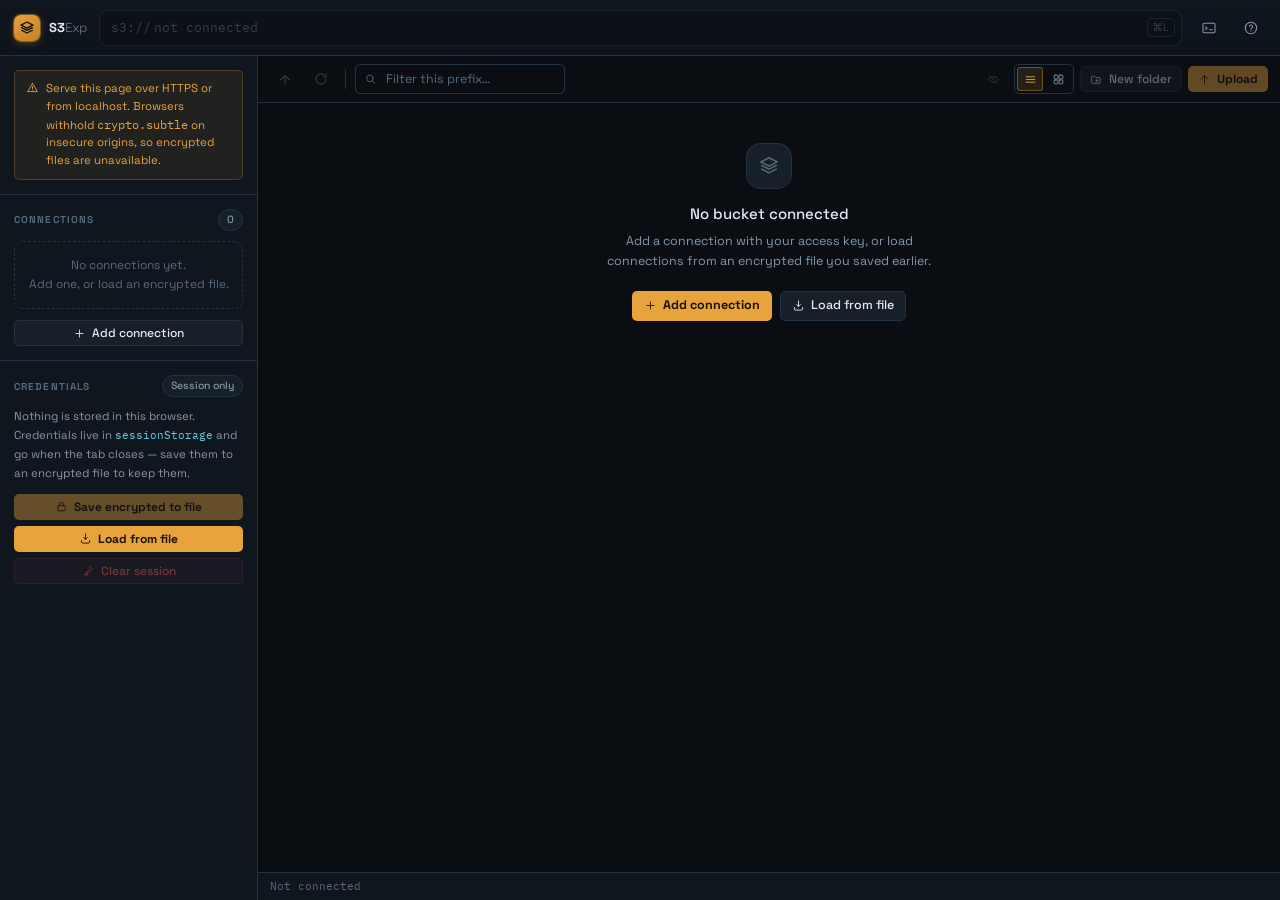
==== index.html @ 4eb4eb97 "UI upd" ====
<!DOCTYPE html>
<html lang="en">
<head>
<meta charset="UTF-8">
<meta name="viewport" content="width=device-width, initial-scale=1.0">
<title>S3Exp</title>
<script src="https://sdk.amazonaws.com/js/aws-sdk-2.1485.0.min.js"></script>
<link rel="preconnect" href="https://fonts.googleapis.com">
<link rel="preconnect" href="https://fonts.gstatic.com" crossorigin>
<link href="https://fonts.googleapis.com/css2?family=Space+Grotesk:wght@400;500;700&family=IBM+Plex+Mono:wght@400;500&display=swap" rel="stylesheet">
<link rel="stylesheet" href="styles.css">
</head>
<body>

<!-- ═══ Icon sprite. One consistent stroke set, tinted by currentColor. ═══ -->
<svg width="0" height="0" style="position:absolute" aria-hidden="true">
  <symbol id="i-store" viewBox="0 0 24 24"><path d="M12 3l9 4.6-9 4.6-9-4.6L12 3Z"/><path d="m4 11.4 8 4.1 8-4.1"/><path d="m4 15.4 8 4.1 8-4.1"/></symbol>
  <symbol id="i-dir" viewBox="0 0 24 24"><path d="M3 7.5A1.5 1.5 0 0 1 4.5 6h4l2 2.5h7A1.5 1.5 0 0 1 19 10v7.5a1.5 1.5 0 0 1-1.5 1.5h-13A1.5 1.5 0 0 1 3 17.5v-10Z"/></symbol>
  <symbol id="i-file" viewBox="0 0 24 24"><path d="M6 3.5h7l5 5v12a1 1 0 0 1-1 1H6a1 1 0 0 1-1-1v-16a1 1 0 0 1 1-1Z"/><path d="M13 3.5v5h5"/></symbol>
  <symbol id="i-img" viewBox="0 0 24 24"><rect x="4" y="5" width="16" height="14" rx="1.5"/><circle cx="9" cy="10" r="1.6"/><path d="m4.5 17 4.2-4 3.3 3 2.6-2.6 5 4.6"/></symbol>
  <symbol id="i-vid" viewBox="0 0 24 24"><rect x="3.5" y="6" width="12" height="12" rx="1.5"/><path d="m16 11 4.5-2.6v7.2L16 13v-2Z"/></symbol>
  <symbol id="i-aud" viewBox="0 0 24 24"><path d="M5 14v-3a7 7 0 0 1 14 0v3"/><path d="M5 14h2.5v5H6a1 1 0 0 1-1-1v-4Zm14 0h-2.5v5H18a1 1 0 0 0 1-1v-4Z"/></symbol>
  <symbol id="i-zip" viewBox="0 0 24 24"><rect x="4.5" y="4" width="15" height="16" rx="1.5"/><path d="M12 4v4m0 2v1.5m0 2V15"/><rect x="10.2" y="15.5" width="3.6" height="3.5" rx="1"/></symbol>
  <symbol id="i-code" viewBox="0 0 24 24"><path d="m9 8-4 4 4 4m6-8 4 4-4 4"/></symbol>
  <symbol id="i-doc" viewBox="0 0 24 24"><path d="M6 3.5h7l5 5v12a1 1 0 0 1-1 1H6a1 1 0 0 1-1-1v-16a1 1 0 0 1 1-1Z"/><path d="M13 3.5v5h5"/><path d="M8.5 13h7M8.5 16.5h4.5"/></symbol>
  <symbol id="i-sheet" viewBox="0 0 24 24"><rect x="4" y="4.5" width="16" height="15" rx="1.5"/><path d="M4 9.5h16M4 14.5h16M9.5 4.5v15M14.5 4.5v15"/></symbol>
  <symbol id="i-key" viewBox="0 0 24 24"><circle cx="8" cy="15" r="4"/><path d="m11 12 8-8m-3 0h4v4"/></symbol>
  <symbol id="i-db" viewBox="0 0 24 24"><ellipse cx="12" cy="6.5" rx="7" ry="2.8"/><path d="M5 6.5v11c0 1.5 3.1 2.8 7 2.8s7-1.3 7-2.8v-11"/><path d="M5 12c0 1.5 3.1 2.8 7 2.8s7-1.3 7-2.8"/></symbol>
  <symbol id="i-search" viewBox="0 0 24 24"><circle cx="11" cy="11" r="6"/><path d="m15.5 15.5 4 4"/></symbol>
  <symbol id="i-x" viewBox="0 0 24 24"><path d="m6.5 6.5 11 11m0-11-11 11"/></symbol>
  <symbol id="i-check" viewBox="0 0 24 24"><path d="m5 12.5 4.5 4.5L19 7.5"/></symbol>
  <symbol id="i-plus" viewBox="0 0 24 24"><path d="M12 5.5v13M5.5 12h13"/></symbol>
  <symbol id="i-dir-plus" viewBox="0 0 24 24"><path d="M3 7.5A1.5 1.5 0 0 1 4.5 6h4l2 2.5h7A1.5 1.5 0 0 1 19 10v7.5a1.5 1.5 0 0 1-1.5 1.5h-13A1.5 1.5 0 0 1 3 17.5v-10Z"/><path d="M11 14h4m-2-2v4"/></symbol>
  <symbol id="i-up" viewBox="0 0 24 24"><path d="M12 19V5.5M6 11l6-6 6 6"/></symbol>
  <symbol id="i-down" viewBox="0 0 24 24"><path d="M12 5v13.5M6 13l6 6 6-6"/></symbol>
  <symbol id="i-level-up" viewBox="0 0 24 24"><path d="M5 13.5 12 7l7 6.5"/><path d="M12 7v12"/></symbol>
  <symbol id="i-refresh" viewBox="0 0 24 24"><path d="M19.5 12a7.5 7.5 0 1 1-2.6-5.7"/><path d="M19.5 5v4h-4"/></symbol>
  <symbol id="i-link" viewBox="0 0 24 24"><path d="M10 13.5a3.5 3.5 0 0 0 5 0l3-3a3.5 3.5 0 0 0-5-5l-1 1"/><path d="M14 10.5a3.5 3.5 0 0 0-5 0l-3 3a3.5 3.5 0 0 0 5 5l1-1"/></symbol>
  <symbol id="i-trash" viewBox="0 0 24 24"><path d="M5 7h14"/><path d="M9 7V5.2A1.2 1.2 0 0 1 10.2 4h3.6A1.2 1.2 0 0 1 15 5.2V7"/><path d="M6.5 7l.8 12a1.5 1.5 0 0 0 1.5 1.4h6.4a1.5 1.5 0 0 0 1.5-1.4L17.5 7"/></symbol>
  <symbol id="i-copy" viewBox="0 0 24 24"><rect x="8.5" y="8.5" width="11" height="11" rx="1.5"/><path d="M15.5 8.5V6a1.5 1.5 0 0 0-1.5-1.5H6A1.5 1.5 0 0 0 4.5 6v8a1.5 1.5 0 0 0 1.5 1.5h2.5"/></symbol>
  <symbol id="i-eye" viewBox="0 0 24 24"><path d="M2.5 12S6 6 12 6s9.5 6 9.5 6-3.5 6-9.5 6-9.5-6-9.5-6Z"/><circle cx="12" cy="12" r="2.7"/></symbol>
  <symbol id="i-eye-off" viewBox="0 0 24 24"><path d="M4 5l16 14"/><path d="M9.5 7A9.9 9.9 0 0 1 12 6.7c6 0 9.5 5.3 9.5 5.3a17 17 0 0 1-2.6 3.2M6.6 8.6A16.6 16.6 0 0 0 2.5 12s3.5 5.3 9.5 5.3a9.7 9.7 0 0 0 3.2-.5"/></symbol>
  <symbol id="i-lock" viewBox="0 0 24 24"><rect x="5" y="10.5" width="14" height="9.5" rx="1.6"/><path d="M8.2 10.5V8a3.8 3.8 0 0 1 7.6 0v2.5"/></symbol>
  <symbol id="i-alert" viewBox="0 0 24 24"><path d="M12 4.5 21 19.5H3L12 4.5Z"/><path d="M12 10v4m0 2.5v.5"/></symbol>
  <symbol id="i-info" viewBox="0 0 24 24"><circle cx="12" cy="12" r="8.5"/><path d="M12 11v5.5m0-8v.5"/></symbol>
  <symbol id="i-help" viewBox="0 0 24 24"><circle cx="12" cy="12" r="8.5"/><path d="M9.6 9.4A2.5 2.5 0 0 1 14.5 10c0 1.7-2.4 2-2.5 3.6m0 2.4v.5"/></symbol>
  <symbol id="i-cmd" viewBox="0 0 24 24"><rect x="3" y="5" width="18" height="14" rx="1.8"/><path d="m7 10.5 2 2-2 2M12.5 14.5h4.5"/></symbol>
  <symbol id="i-list" viewBox="0 0 24 24"><path d="M4 7h16M4 12h16M4 17h16"/></symbol>
  <symbol id="i-grid" viewBox="0 0 24 24"><rect x="4" y="4" width="7" height="7" rx="1.4"/><rect x="13" y="4" width="7" height="7" rx="1.4"/><rect x="4" y="13" width="7" height="7" rx="1.4"/><rect x="13" y="13" width="7" height="7" rx="1.4"/></symbol>
  <symbol id="i-menu" viewBox="0 0 24 24"><path d="M4 7h16M4 12h16M4 17h16"/></symbol>
  <symbol id="i-pencil" viewBox="0 0 24 24"><path d="M16.5 4.6a2 2 0 0 1 2.9 2.9L8.4 18.5l-4 1.1 1.1-4L16.5 4.6Z"/></symbol>
  <symbol id="i-save" viewBox="0 0 24 24"><path d="M5.5 4.5h9l4 4v11a1 1 0 0 1-1 1h-12a1 1 0 0 1-1-1v-14a1 1 0 0 1 1-1Z"/><path d="M8.5 4.5v5h6v-5M8.5 20v-5.5h7V20"/></symbol>
  <symbol id="i-import" viewBox="0 0 24 24"><path d="M12 3.5v10m0 0-3.5-3.5M12 13.5 15.5 10"/><path d="M4.5 15.5v3a2 2 0 0 0 2 2h11a2 2 0 0 0 2-2v-3"/></symbol>
  <symbol id="i-broom" viewBox="0 0 24 24"><path d="M14 4.5 19.5 10"/><path d="m8.5 15 5-5 2.5 2.5-5 5-4.5 2 2-4.5Z"/><path d="M5 20h6"/></symbol>
  <symbol id="i-sort" viewBox="0 0 24 24"><path d="M12 6v12"/><path d="m8 10 4-4 4 4"/></symbol>
</svg>

<div class="app">

  <!-- ═══ Header: brand + the s3:// address bar ═══ -->
  <header class="head">
    <button class="ibtn side-x" id="side-btn" onclick="toggleSide()" aria-label="Show connections"
            aria-controls="side" aria-expanded="false"><svg class="ic"><use href="#i-menu"/></svg></button>
    <div class="brand">
      <div class="brand-m"><svg class="ic"><use href="#i-store"/></svg></div>
      <div class="brand-t">S3<span>Exp</span></div>
    </div>

    <!-- The signature element: breadcrumbs when idle, a raw editable key
         prefix when focused, because a prefix is what S3 actually stores. -->
    <div class="addr off" id="addr" onclick="editAddr()" onkeydown="addrOpenKey(event)"
         tabindex="0" role="group" aria-label="Bucket and prefix, press Enter to edit">
      <span class="addr-scheme">s3://</span>
      <div class="addr-path" id="addr-path"></div>
      <div class="addr-tail">
        <span class="addr-hint" id="addr-hint">⌘L</span>
      </div>
      <input class="addr-in mo" id="addr-in" spellcheck="false" autocomplete="off"
             aria-label="Edit bucket and prefix"
             onkeydown="addrKey(event)" onblur="cancelAddr()">
    </div>

    <button class="ibtn" onclick="openPalette()" aria-label="Command palette" title="Command palette  ⌘K">
      <svg class="ic"><use href="#i-cmd"/></svg>
    </button>
    <button class="ibtn" onclick="showModal('m-help')" aria-label="Help" title="Help and setup">
      <svg class="ic"><use href="#i-help"/></svg>
    </button>
  </header>

  <div class="work">

    <!-- ═══ Sidebar ═══ -->
    <aside class="side" id="side">

      <div class="sect hidden" id="tls-warn">
        <div class="warn">
          <svg class="ic ic-sm"><use href="#i-alert"/></svg>
          <div>Serve this page over HTTPS or from localhost. Browsers withhold <code style="font-family:var(--mo)">crypto.subtle</code> on insecure origins, so encrypted files are unavailable.</div>
        </div>
      </div>

      <div class="sect">
        <div class="sect-h">
          <div class="lbl">Connections</div>
          <span class="chip" id="conn-count">0</span>
        </div>
        <div class="conns" id="conns"></div>
        <div class="stack">
          <button class="btn btn-s btn-sm btn-blk" onclick="showAddConn()">
            <svg class="ic ic-sm"><use href="#i-plus"/></svg> Add connection
          </button>
        </div>
      </div>

      <div class="sect">
        <div class="sect-h">
          <div class="lbl">Credentials</div>
          <span class="chip" id="store-chip">Session only</span>
        </div>
        <p class="note" id="store-note"></p>
        <div class="stack" id="store-actions"></div>
      </div>

    </aside>

    <!-- On narrow screens the sidebar is a drawer floating over the listing.
         This scrim makes that legible and gives the obvious way out: tap the
         dimmed content. Inert and invisible at desktop widths. -->
    <div class="side-scrim" id="side-scrim" onclick="closeSide()" aria-hidden="true"></div>

    <!-- ═══ Main ═══ -->
    <main class="main">

      <div class="bar">
        <button class="ibtn" id="b-up" onclick="goUp()" disabled aria-label="Up one prefix" title="Up one level  ⌫">
          <svg class="ic"><use href="#i-level-up"/></svg>
        </button>
        <button class="ibtn" id="b-refresh" onclick="refresh()" disabled aria-label="Refresh" title="Refresh  R">
          <svg class="ic"><use href="#i-refresh"/></svg>
        </button>

        <div class="divide"></div>

        <div class="seek">
          <svg class="ic ic-sm"><use href="#i-search"/></svg>
          <input id="seek" type="text" placeholder="Filter this prefix…" aria-label="Filter objects"
                 spellcheck="false" oninput="onSeek()">
          <button class="seek-x hidden" id="seek-x" onclick="clearSeek()" aria-label="Clear filter">
            <svg class="ic ic-sm"><use href="#i-x"/></svg>
          </button>
        </div>

        <div class="bar-gap"></div>

        <button class="ibtn" id="b-placeholders" onclick="togglePlaceholders()" disabled
                aria-label="Toggle placeholder files" aria-pressed="true" title="Hide placeholder files  H">
          <svg class="ic ic-sm"><use href="#i-eye-off" id="ic-placeholders"/></svg>
        </button>

        <div class="vtog" role="group" aria-label="View">
          <button class="ibtn on" id="v-list" onclick="setView('list')" aria-label="List view" title="List view">
            <svg class="ic ic-sm"><use href="#i-list"/></svg>
          </button>
          <button class="ibtn" id="v-grid" onclick="setView('grid')" aria-label="Grid view" title="Grid view">
            <svg class="ic ic-sm"><use href="#i-grid"/></svg>
          </button>
        </div>

        <button class="btn btn-s btn-sm" id="b-mkdir" onclick="showMkdir()" disabled>
          <svg class="ic ic-sm"><use href="#i-dir-plus"/></svg> New folder
        </button>
        <button class="btn btn-p btn-sm" id="b-upload" onclick="triggerUpload()" disabled>
          <svg class="ic ic-sm"><use href="#i-up"/></svg> Upload
        </button>
      </div>

      <div class="cols hidden" id="cols">
        <div class="cell-c">
          <button class="cbox" id="cbox-all" onclick="selectAll()" aria-label="Select all"></button>
        </div>
        <div><button id="s-name" onclick="setSort('name')">Name <svg class="ic ic-sm sort-i"><use href="#i-sort"/></svg></button></div>
        <div class="r col-s"><button id="s-size" onclick="setSort('size')">Size <svg class="ic ic-sm sort-i"><use href="#i-sort"/></svg></button></div>
        <div class="r col-d"><button id="s-date" onclick="setSort('date')">Modified <svg class="ic ic-sm sort-i"><use href="#i-sort"/></svg></button></div>
        <div></div>
      </div>

      <div class="scroll" id="scroll">

        <!-- No connection yet -->
        <div class="state" id="st-none">
          <div class="state-i"><svg class="ic ic-lg"><use href="#i-store"/></svg></div>
          <div class="state-t">No bucket connected</div>
          <div class="state-s">Add a connection with your access key, or load connections from an encrypted file you saved earlier.</div>
          <div class="state-a">
            <button class="btn btn-p" onclick="showAddConn()"><svg class="ic ic-sm"><use href="#i-plus"/></svg> Add connection</button>
            <button class="btn btn-s" onclick="promptLoadFile()"><svg class="ic ic-sm"><use href="#i-import"/></svg> Load from file</button>
          </div>
        </div>

        <!-- Loading -->
        <div class="list hidden" id="st-load" aria-hidden="true"></div>

        <!-- Empty prefix -->
        <div class="state hidden" id="st-empty">
          <div class="state-i"><svg class="ic ic-lg"><use href="#i-dir"/></svg></div>
          <div class="state-t">Nothing under this prefix</div>
          <div class="state-s" id="st-empty-s">Drop files anywhere on this window to upload them here.</div>
          <div class="state-a">
            <button class="btn btn-s" onclick="triggerUpload()"><svg class="ic ic-sm"><use href="#i-up"/></svg> Upload files</button>
            <button class="btn btn-s" onclick="showMkdir()"><svg class="ic ic-sm"><use href="#i-dir-plus"/></svg> New folder</button>
          </div>
        </div>

        <!-- Filter found nothing -->
        <div class="state hidden" id="st-nomatch">
          <div class="state-i"><svg class="ic ic-lg"><use href="#i-search"/></svg></div>
          <div class="state-t">No match in this prefix</div>
          <div class="state-s">The filter only looks at objects already loaded here. Clear it, or navigate to another prefix.</div>
          <div class="state-a"><button class="btn btn-s" onclick="clearSeek()">Clear filter</button></div>
        </div>

        <!-- Request failed -->
        <div class="state hidden" id="st-err">
          <div class="state-i" style="color:var(--red)"><svg class="ic ic-lg"><use href="#i-alert"/></svg></div>
          <div class="state-t">Could not list this bucket</div>
          <div class="state-s" id="st-err-s"></div>
          <div class="state-a">
            <button class="btn btn-s" onclick="refresh()"><svg class="ic ic-sm"><use href="#i-refresh"/></svg> Try again</button>
            <button class="btn btn-g" onclick="showModal('m-help')">Read the CORS setup</button>
          </div>
        </div>

        <div class="hidden" id="st-list" role="listbox" aria-multiselectable="true" aria-label="Objects"></div>
      </div>

      <!-- Floating selection actions -->
      <div class="selbar" id="selbar" role="toolbar" aria-label="Selection actions">
        <div class="selbar-c" id="selbar-c"></div>
        <div class="divide"></div>
        <button class="btn btn-g btn-sm" onclick="downloadSelected()"><svg class="ic ic-sm"><use href="#i-down"/></svg> Download</button>
        <button class="btn btn-d btn-sm" onclick="deleteSelected()"><svg class="ic ic-sm"><use href="#i-trash"/></svg> Delete</button>
        <button class="ibtn" onclick="clearSel()" aria-label="Clear selection"><svg class="ic ic-sm"><use href="#i-x"/></svg></button>
      </div>

      <div class="status">
        <span id="st-info">Not connected</span>
        <div class="bar-gap"></div>
        <span class="hidden" id="st-hidden" style="color:var(--ink3)"></span>
        <span class="warn-i hidden" id="st-trunc">
          <svg class="ic ic-sm"><use href="#i-alert"/></svg> First 1,000 objects only
        </span>
        <span id="st-endpoint"></span>
      </div>

    </main>
  </div>
</div>

<input type="file" id="up-in" multiple style="display:none" onchange="handleFileInput()">
<input type="file" id="cred-file" accept=".s3vault,.json,application/json" style="display:none" onchange="onCredFilePicked()">

<div class="drop" id="drop">
  <div class="drop-in">
    <svg class="ic ic-lg"><use href="#i-up"/></svg>
    <div>Drop to upload into this prefix</div>
    <div class="mo" style="font-size:11.5px;opacity:.75" id="drop-p"></div>
  </div>
</div>

<!-- ═══ Command palette ═══ -->
<div class="pal" id="pal" onclick="if(event.target===this)closePalette()">
  <div class="pal-w" role="dialog" aria-modal="true" aria-label="Command palette">
    <div class="pal-s">
      <svg class="ic"><use href="#i-search"/></svg>
      <input id="pal-in" placeholder="Jump to a prefix, switch bucket, run a command…"
             spellcheck="false" autocomplete="off" oninput="renderPalette()" onkeydown="paletteKey(event)">
    </div>
    <div class="pal-l" id="pal-l"></div>
    <div class="pal-f">
      <span><kbd>↑</kbd><kbd>↓</kbd> move</span>
      <span><kbd>↵</kbd> run</span>
      <span><kbd>esc</kbd> close</span>
    </div>
  </div>
</div>

<!-- ═══ Modals ═══ -->

<!-- Add connection -->
<div class="back" id="m-addconn">
  <div class="modal" role="dialog" aria-modal="true" aria-labelledby="m-addconn-t">
    <div class="m-h">
      <div class="m-t" id="m-addconn-t">Add connection</div>
      <button class="m-x" onclick="hideModal('m-addconn')" aria-label="Close"><svg class="ic ic-sm"><use href="#i-x"/></svg></button>
    </div>
    <div class="m-b">
      <div class="fld">
        <label class="fl" for="nc-label">Name <i>optional</i></label>
        <input class="in" id="nc-label" type="text" placeholder="Production" autocomplete="off">
      </div>
      <div class="fld">
        <label class="fl" for="nc-key">Access key ID</label>
        <input class="in" id="nc-key" type="text" placeholder="AKIAIOSFODNN7EXAMPLE" autocomplete="off" spellcheck="false">
      </div>
      <div class="fld">
        <label class="fl" for="nc-sec">Secret access key</label>
        <div class="pw">
          <input class="in" id="nc-sec" type="password" placeholder="••••••••••••••••••••" autocomplete="off">
          <button class="pw-eye" onclick="togglePw('nc-sec',this)" aria-label="Show secret"><svg class="ic ic-sm"><use href="#i-eye"/></svg></button>
        </div>
      </div>
      <div class="fld">
        <label class="fl" for="nc-bkt">Bucket</label>
        <input class="in" id="nc-bkt" type="text" placeholder="my-bucket" autocomplete="off" spellcheck="false"
               onkeydown="if(event.key==='Enter')saveNewConn()">
      </div>
      <div class="fld">
        <label class="fl" for="nc-reg">Region</label>
        <input class="in" id="nc-reg" type="text" placeholder="us-east-1" autocomplete="off" spellcheck="false">
      </div>
      <div class="fld">
        <label class="fl" for="nc-ep">Endpoint <i>optional</i></label>
        <input class="in" id="nc-ep" type="text" placeholder="https://s3.example.com" autocomplete="off" spellcheck="false">
        <div class="hint">Set this for MinIO, Cloudflare R2, Wasabi or DigitalOcean Spaces. Requests switch to path style automatically.</div>
      </div>
      <div class="err hidden" id="nc-err"><svg class="ic ic-sm"><use href="#i-alert"/></svg><span></span></div>
    </div>
    <div class="m-f">
      <button class="btn btn-g" onclick="hideModal('m-addconn')">Cancel</button>
      <button class="btn btn-p" onclick="saveNewConn()">Connect</button>
    </div>
  </div>
</div>

<!-- New folder -->
<div class="back" id="m-mkdir">
  <div class="modal" style="max-width:390px" role="dialog" aria-modal="true" aria-labelledby="m-mkdir-t">
    <div class="m-h">
      <div class="m-t" id="m-mkdir-t">New folder</div>
      <button class="m-x" onclick="hideModal('m-mkdir')" aria-label="Close"><svg class="ic ic-sm"><use href="#i-x"/></svg></button>
    </div>
    <div class="m-b">
      <div class="fld">
        <label class="fl" for="mkdir-name">Name</label>
        <input class="in" id="mkdir-name" type="text" placeholder="reports" autocomplete="off" spellcheck="false"
               onkeydown="if(event.key==='Enter')doMkdir()">
        <div class="hint">S3 has no folders. This writes an empty object ending in <b>/</b> so the prefix shows up in listings.</div>
      </div>
      <div class="card" style="margin:13px 0 0">
        <svg class="ic ic-sm"><use href="#i-dir"/></svg>
        <div class="card-b"><div class="card-t" id="mkdir-prev">—</div></div>
      </div>
    </div>
    <div class="m-f">
      <button class="btn btn-g" onclick="hideModal('m-mkdir')">Cancel</button>
      <button class="btn btn-p" onclick="doMkdir()">Create folder</button>
    </div>
  </div>
</div>

<!-- Delete -->
<div class="back" id="m-del">
  <div class="modal" style="max-width:400px" role="dialog" aria-modal="true" aria-labelledby="m-del-t">
    <div class="m-h">
      <div class="m-t" id="m-del-t">Delete</div>
      <button class="m-x" onclick="hideModal('m-del')" aria-label="Close"><svg class="ic ic-sm"><use href="#i-x"/></svg></button>
    </div>
    <div class="m-b" id="m-del-b"></div>
    <div class="m-f">
      <button class="btn btn-g" onclick="hideModal('m-del')">Cancel</button>
      <button class="btn btn-d" onclick="confirmDelete()"><svg class="ic ic-sm"><use href="#i-trash"/></svg> Delete</button>
    </div>
  </div>
</div>

<!-- Share -->
<div class="back" id="m-share">
  <div class="modal" role="dialog" aria-modal="true" aria-labelledby="m-share-t">
    <div class="m-h">
      <div class="m-t" id="m-share-t">Share link</div>
      <button class="m-x" onclick="hideModal('m-share')" aria-label="Close"><svg class="ic ic-sm"><use href="#i-x"/></svg></button>
    </div>
    <div class="m-b">
      <div class="card">
        <svg class="ic ic-sm"><use href="#i-file"/></svg>
        <div class="card-b"><div class="card-t" id="share-uri">—</div>
        <div class="card-s">Signed with the active connection's key. It stops working when that key is rotated.</div></div>
      </div>
      <div class="fld">
        <label class="fl" for="share-exp">Link expires in</label>
        <select class="in" id="share-exp" onchange="genPresign()">
          <option value="300">5 minutes</option>
          <option value="3600" selected>1 hour</option>
          <option value="86400">24 hours</option>
          <option value="604800">7 days</option>
        </select>
      </div>
      <div class="fld">
        <label class="fl" for="share-url">Presigned URL</label>
        <textarea class="in" id="share-url" readonly spellcheck="false" onclick="this.select()"></textarea>
      </div>
    </div>
    <div class="m-f">
      <button class="btn btn-g" onclick="hideModal('m-share')">Done</button>
      <button class="btn btn-p" onclick="copyPresign()"><svg class="ic ic-sm"><use href="#i-copy"/></svg> Copy link</button>
    </div>
  </div>
</div>

<!-- Upload progress -->
<div class="back" id="m-upload">
  <div class="modal" role="dialog" aria-modal="true" aria-labelledby="m-upload-t" tabindex="-1">
    <div class="m-h">
      <div class="m-t" id="m-upload-t">Uploading</div>
    </div>
    <div class="m-b"><div class="ups" id="up-list"></div></div>
    <div class="m-f">
      <button class="btn btn-s" id="up-cancel" onclick="cancelUpload()">Cancel</button>
      <button class="btn btn-p" id="up-done" disabled onclick="hideModal('m-upload');refresh()">Done</button>
    </div>
  </div>
</div>

<!-- Save encrypted to file -->
<div class="back" id="m-file-save">
  <div class="modal" role="dialog" aria-modal="true" aria-labelledby="m-fs-t">
    <div class="m-h">
      <div class="m-t" id="m-fs-t">Save encrypted to file</div>
      <button class="m-x" onclick="hideModal('m-file-save')" aria-label="Close"><svg class="ic ic-sm"><use href="#i-x"/></svg></button>
    </div>
    <div class="m-b">
      <div class="card">
        <svg class="ic"><use href="#i-lock"/></svg>
        <div class="card-b">
          <div class="card-t" id="fx-count">—</div>
          <div class="card-s">AES-256-GCM. Keys, secrets, buckets, names and endpoints all sit inside the ciphertext.</div>
        </div>
      </div>
      <div class="fld">
        <label class="fl" for="fx-p1">Passphrase for this file</label>
        <div class="pw">
          <input class="in" id="fx-p1" type="password" placeholder="Three or four unrelated words" autocomplete="new-password" oninput="scorePw('fx-p1','fx-meter','fx-lbl')">
          <button class="pw-eye" onclick="togglePw('fx-p1',this)" aria-label="Show passphrase"><svg class="ic ic-sm"><use href="#i-eye"/></svg></button>
        </div>
        <div class="meter" id="fx-meter"><i></i><i></i><i></i><i></i></div>
        <div class="meter-l" id="fx-lbl"></div>
      </div>
      <div class="fld">
        <label class="fl" for="fx-p2">Repeat passphrase</label>
        <div class="pw">
          <input class="in" id="fx-p2" type="password" placeholder="••••••••••••••••" autocomplete="new-password"
                 onkeydown="if(event.key==='Enter')saveToFile()">
          <button class="pw-eye" onclick="togglePw('fx-p2',this)" aria-label="Show passphrase"><svg class="ic ic-sm"><use href="#i-eye"/></svg></button>
        </div>
      </div>
      <div class="warn"><svg class="ic ic-sm"><use href="#i-alert"/></svg>
        <div>Nothing here can recover this passphrase. Lose it and the file is scrap.</div></div>
      <div class="err hidden" id="fx-err"><svg class="ic ic-sm"><use href="#i-alert"/></svg><span></span></div>
    </div>
    <div class="m-f">
      <button class="btn btn-g" onclick="hideModal('m-file-save')">Cancel</button>
      <button class="btn btn-p" id="fx-btn" onclick="saveToFile()"><svg class="ic ic-sm"><use href="#i-save"/></svg> Encrypt and download</button>
    </div>
  </div>
</div>

<!-- Load credentials from a file -->
<div class="back" id="m-file-load">
  <div class="modal" role="dialog" aria-modal="true" aria-labelledby="m-fl-t">
    <div class="m-h">
      <div class="m-t" id="m-fl-t">Load credentials from a file</div>
      <button class="m-x" onclick="cancelFileLoad()" aria-label="Close"><svg class="ic ic-sm"><use href="#i-x"/></svg></button>
    </div>
    <div class="m-b">
      <div class="card">
        <svg class="ic"><use href="#i-file"/></svg>
        <div class="card-b">
          <div class="card-t" id="fm-name">—</div>
          <div class="card-s" id="fm-info">—</div>
        </div>
      </div>
      <div class="fld">
        <label class="fl" for="fm-pass">Passphrase this file was saved with</label>
        <div class="pw">
          <input class="in" id="fm-pass" type="password" placeholder="••••••••••••••••" autocomplete="current-password"
                 onkeydown="if(event.key==='Enter')loadFromFile()">
          <button class="pw-eye" onclick="togglePw('fm-pass',this)" aria-label="Show passphrase"><svg class="ic ic-sm"><use href="#i-eye"/></svg></button>
        </div>
      </div>
      <div class="fld hidden" id="fm-mode-wrap">
        <div class="fl">You already have connections loaded</div>
        <button class="pick on" id="fm-opt-merge" onclick="setLoadMode('merge')">
          <span class="pick-r"></span>
          <span><span class="pick-t">Keep both</span><span class="pick-d">Add the file's connections to the ones already here. Exact duplicates are skipped.</span></span>
        </button>
        <button class="pick" id="fm-opt-replace" onclick="setLoadMode('replace')">
          <span class="pick-r"></span>
          <span><span class="pick-t">Replace</span><span class="pick-d">Drop the current list and use only what the file holds.</span></span>
        </button>
      </div>
      <div class="err hidden" id="fm-err"><svg class="ic ic-sm"><use href="#i-alert"/></svg><span></span></div>
    </div>
    <div class="m-f">
      <button class="btn btn-g" onclick="cancelFileLoad()">Cancel</button>
      <button class="btn btn-p" id="fm-btn" onclick="loadFromFile()"><svg class="ic ic-sm"><use href="#i-import"/></svg> Decrypt and load</button>
    </div>
  </div>
</div>

<!-- Help -->
<div class="back" id="m-help">
  <div class="modal" style="max-width:540px" role="dialog" aria-modal="true" aria-labelledby="m-help-t">
    <div class="m-h">
      <div class="m-t" id="m-help-t">Help and setup</div>
      <button class="m-x" onclick="hideModal('m-help')" aria-label="Close"><svg class="ic ic-sm"><use href="#i-x"/></svg></button>
    </div>
    <div class="m-b doc">
      <h4>Keyboard</h4>
      <div class="keys">
        <kbd>⌘K</kbd><span>Command palette — jump to a prefix, switch bucket, run anything</span>
        <kbd>⌘L</kbd><span>Edit the address bar</span>
        <kbd>↑ ↓</kbd><span>Move through objects</span>
        <kbd>↵</kbd><span>Open a prefix, or download a file</span>
        <kbd>⌫</kbd><span>Up one prefix</span>
        <kbd>space</kbd><span>Select the object under the cursor</span>
        <kbd>⌘A</kbd><span>Select everything in view</span>
        <kbd>/</kbd><span>Focus the filter</span>
        <kbd>R</kbd><span>Refresh</span>
        <kbd>del</kbd><span>Delete the selection</span>
      </div>

      <h4>The address bar</h4>
      S3 stores keys, not folders — a folder is just a shared key prefix. The bar at the top is the real thing: click it or press <kbd>⌘L</kbd>
      and type any <code>bucket/prefix/</code> to jump straight there. Naming a different bucket switches to the matching connection.

      <h4>CORS rules</h4>
      A browser cannot read a bucket that does not allow it. In the AWS console under <b>S3 → your bucket → Permissions → CORS</b>, paste:
      <pre>[{
  "AllowedHeaders": ["*"],
  "AllowedMethods": ["GET","PUT","POST","DELETE","HEAD"],
  "AllowedOrigins": ["*"],
  "ExposeHeaders": ["ETag"]
}]</pre>
      Narrow <code>AllowedOrigins</code> to the exact origin serving this page once it works.

      <h4>Permissions to grant</h4>
      <code>s3:ListBucket</code>, <code>s3:GetObject</code>, <code>s3:PutObject</code>, <code>s3:DeleteObject</code> — scoped to the one bucket.

      <h4>Where credentials live</h4>
      Nothing is kept in this browser. Credentials sit in <code>sessionStorage</code> for this tab and disappear when you close it, so a
      stolen or synced browser profile holds no keys.

      <h4>Save encrypted to file, load from file</h4>
      <b>Save encrypted to file</b> writes your connections to a <code>.s3vault</code> file: AES-256-GCM, key derived from a passphrase you choose
      with PBKDF2-HMAC-SHA256 at 310,000 iterations, random 16-byte salt, fresh IV per save. The file is unreadable without the passphrase,
      so it is safe to back up or carry between machines. <b>Load from file</b> decrypts in memory and either adds to your list or replaces
      it. A wrong passphrase or an edited file fails to decrypt rather than loading anything.

      <h4>What encryption does not cover</h4>
      While you are connected the plaintext keys are in page memory, so anything running in this page can read them — XSS, a browser
      extension, or a tampered CDN script (the AWS SDK loads from <code>sdk.amazonaws.com</code>). A leaked file cannot be revoked either:
      changing the passphrase does not help, because the old copy still opens with the old one. If a file goes missing, rotate the S3 keys
      themselves. Scope credentials to one bucket, grant the four actions above and nothing more, and keep the file where you would keep a
      password database.
    </div>
    <div class="m-f"><button class="btn btn-p" onclick="hideModal('m-help')">Close</button></div>
  </div>
</div>

<div class="toasts" id="toasts" role="status" aria-live="polite"></div>
<script>
'use strict';

/* ═══════════════════════════════════════════════════════════════════
   STATE
   ═══════════════════════════════════════════════════════════════════ */
let S3 = null;
let bucket = '', prefix = '';
let rawFolders = [], rawFiles = [], items = [];
let selKeys = new Set();
let cursor = -1, anchor = -1;
let sortKey = 'name', sortDir = 'asc', filterQ = '';
let viewMode = 'list';
let hidePlaceholders = true;   // on by default; user can reveal per session
let hiddenPlaceholderCount = 0;
let pendingDelKeys = [], shareKey = '';
let truncated = false;

let connections = [];
let activeConnId = null;

let pendingFile = null;
let loadMode = 'merge';

let palIdx = 0, palRows = [];
let addrCommitting = false;
let lastFocus = null;

/* ═══════════════════════════════════════════════════════════════════
   BOOT
   ═══════════════════════════════════════════════════════════════════ */
document.addEventListener('DOMContentLoaded', () => {
  const h = location.hostname;
  if (location.protocol !== 'https:' && h !== 'localhost' && h !== '127.0.0.1') {
    el('tls-warn').classList.remove('hidden');
  }

  restoreSession();
  renderStorageUI();
  syncSort();
  buildAddr();
  updateChrome();

  el('mkdir-name').addEventListener('input', mkdirPrev);
  setupDrop();
  document.addEventListener('keydown', onKey);

  document.querySelectorAll('.back').forEach(b =>
    b.addEventListener('mousedown', e => { if (e.target === b) hideModal(b.id); }));

  // Address-bar segments and object rows both use delegation, so keys
  // containing quotes or angle brackets can never end up inside markup.
  el('addr-path').addEventListener('click', e => {
    const b = e.target.closest('[data-p]');
    if (b) { e.stopPropagation(); goPrefix(b.dataset.p); }
  });
  el('st-list').addEventListener('click', onListClick);
  el('st-list').addEventListener('dblclick', onListDbl);
});

/* ═══════════════════════════════════════════════════════════════════
   KEYBOARD

   The audience lives in a terminal, so everything reachable by mouse is
   reachable by key. Typing keys are ignored while a text field has focus.
   ═══════════════════════════════════════════════════════════════════ */
function onKey(e) {
  const mod = e.ctrlKey || e.metaKey;
  const tag = (e.target.tagName || '').toLowerCase();
  const typing = tag === 'input' || tag === 'textarea' || tag === 'select';

  if (el('pal').classList.contains('on')) return;   // palette owns its keys

  if (e.key === 'Escape') {
    const open = [...document.querySelectorAll('.back.on')].pop();
    if (open) {
      // Hiding a running upload would leave the transfers going unseen, so
      // Escape cancels them instead; a second press closes the dialog.
      if (open.id === 'm-upload' && upBusy) { cancelUpload(); return; }
      hideModal(open.id);
      return;
    }
    if (sideOpen()) { closeSide(); return; }
    if (el('addr').classList.contains('edit')) { cancelAddr(); return; }
    if (filterQ) { clearSeek(); return; }
    if (selKeys.size) { clearSel(); return; }
    return;
  }

  // A dialog is modal: nothing outside it should respond, or shortcuts end
  // up driving the interface hidden behind the overlay. Tab cycles within.
  if (document.querySelector('.back.on')) { if (e.key === 'Tab') trapTab(e); return; }

  if (mod && (e.key === 'k' || e.key === 'K')) { e.preventDefault(); openPalette(); return; }
  if (mod && (e.key === 'l' || e.key === 'L')) { e.preventDefault(); editAddr(); return; }
  if (typing) return;

  if (mod && (e.key === 'a' || e.key === 'A')) { e.preventDefault(); if (S3) selectAll(); return; }
  if (e.key === '/') { e.preventDefault(); el('seek').focus(); return; }
  if (!S3) return;

  switch (e.key) {
    case 'ArrowDown': e.preventDefault(); moveCursor(1); break;
    case 'ArrowUp':   e.preventDefault(); moveCursor(-1); break;
    case 'Home':      e.preventDefault(); setCursor(0); break;
    case 'End':       e.preventDefault(); setCursor(items.length - 1); break;
    case 'ArrowRight':
    case 'Enter': {
      const it = items[cursor];
      if (!it) break;
      e.preventDefault();
      if (it.type === 'folder') goPrefix(it.key); else downloadItem(it);
      break;
    }
    case 'ArrowLeft':
    case 'Backspace': e.preventDefault(); goUp(); break;
    case ' ': {
      if (cursor < 0 || !items[cursor]) break;
      e.preventDefault();
      toggleSel(items[cursor].key);
      break;
    }
    case 'Delete': if (selKeys.size) deleteSelected(); break;
    case 'r': case 'R': refresh(); break;
    case 'g': case 'G': setView(viewMode === 'list' ? 'grid' : 'list'); break;
    case 'h': case 'H': togglePlaceholders(); break;
  }
}

function trapTab(e) {
  const m = [...document.querySelectorAll('.back.on')].pop();
  if (!m) return;
  const f = [...m.querySelectorAll('button,[href],input:not([type=hidden]),select,textarea,[tabindex]:not([tabindex="-1"])')]
    .filter(n => !n.disabled && n.offsetParent !== null);
  if (!f.length) return;
  const first = f[0], last = f[f.length - 1];
  if (e.shiftKey && document.activeElement === first) { e.preventDefault(); last.focus(); }
  else if (!e.shiftKey && document.activeElement === last) { e.preventDefault(); first.focus(); }
}

/* ═══════════════════════════════════════════════════════════════════
   ADDRESS BAR — the signature control

   S3 has no directories; a "folder" is just a set of keys sharing a
   prefix. So the bar shows the genuine article and lets you type it.
   ═══════════════════════════════════════════════════════════════════ */
function buildAddr() {
  const wrap = el('addr'), path = el('addr-path');
  if (!S3) {
    wrap.classList.add('off');
    path.innerHTML = `<span class="seg last" style="color:var(--ink3)">not connected</span>`;
    return;
  }
  wrap.classList.remove('off');
  const segs = prefix.split('/').filter(Boolean);
  const parts = [`<button class="addr-bkt" data-p="" title="Bucket root">${x(bucket)}</button>`];
  let acc = '';
  segs.forEach((s, i) => {
    acc += s + '/';
    parts.push(`<span class="sep">/</span>`);
    parts.push(`<button class="seg${i === segs.length - 1 ? ' last' : ''}" data-p="${x(acc)}">${x(s)}</button>`);
  });
  parts.push(`<span class="sep">/</span>`);
  path.innerHTML = parts.join('');
}

function editAddr() {
  if (!S3 || el('addr').classList.contains('edit')) return;
  const inp = el('addr-in');
  inp.value = bucket + '/' + prefix;
  el('addr').classList.add('edit', 'on');
  inp.focus();
  inp.select();          // typing replaces, as in a browser address bar
}

function cancelAddr() {
  if (addrCommitting) return;
  el('addr').classList.remove('edit', 'on');
}

// Enter or Space on the focused bar starts editing, so the control is
// usable without a pointer.
function addrOpenKey(e) {
  if (e.target !== el('addr')) return;             // let the input handle its own keys
  if (e.key === 'Enter' || e.key === ' ') { e.preventDefault(); editAddr(); }
}

function addrKey(e) {
  if (e.key === 'Enter') { e.preventDefault(); commitAddr(); }
  else if (e.key === 'Escape') { e.preventDefault(); el('addr-in').blur(); }
}

async function commitAddr() {
  const raw = el('addr-in').value.trim().replace(/^s3:\/\//i, '').replace(/^\/+/, '');
  const cut = raw.indexOf('/');
  const wantBkt = cut === -1 ? raw : raw.slice(0, cut);
  const wantPre = cut === -1 ? '' : raw.slice(cut + 1);
  if (!wantBkt) { toast('Enter a bucket, optionally followed by a prefix', 'err'); return; }

  addrCommitting = true;
  el('addr').classList.remove('edit', 'on');
  el('addr-in').blur();

  try {
    if (wantBkt !== bucket) {
      const target = connections.find(c => c.bkt === wantBkt);
      if (!target) {
        toast(`No connection for bucket "${wantBkt}" — add one first`, 'err');
        buildAddr();
        return;
      }
      prefix = normPrefix(wantPre);
      await connectById(target.id, true);
      return;
    }
    await goPrefix(normPrefix(wantPre));
  } finally {
    addrCommitting = false;
  }
}

function normPrefix(p) {
  p = String(p || '').replace(/^\/+/, '').replace(/\/{2,}/g, '/');
  if (p && !p.endsWith('/')) p += '/';
  return p;
}

async function goPrefix(p) {
  if (!S3) return;
  prefix = normPrefix(p);
  clearSel();
  cursor = -1;
  await load();
}

function goUp() {
  if (!S3 || !prefix) return;
  const segs = prefix.split('/').filter(Boolean);
  segs.pop();
  goPrefix(segs.length ? segs.join('/') + '/' : '');
}

/* ═══════════════════════════════════════════════════════════════════
   CONNECTIONS
   ═══════════════════════════════════════════════════════════════════ */
function mkuid() {
  return Math.random().toString(36).slice(2, 10) + Math.random().toString(36).slice(2, 6);
}

function renderConns() {
  const box = el('conns');
  el('conn-count').textContent = String(connections.length);
  if (!connections.length) {
    box.innerHTML = `<div class="empty-note">No connections yet.<br>Add one, or load an encrypted file.</div>`;
    renderStorageUI();
    return;
  }
  box.innerHTML = connections.map(c => {
    let host = c.reg || 'us-east-1';
    if (c.ep) { try { host = new URL(c.ep).hostname; } catch { host = c.ep; } }
    const label = c.label || c.bkt;
    // A connection with no label falls back to the bucket name, so printing
    // the bucket underneath would spend the row's whole width saying the same
    // word twice — and that is what pushed the endpoint out of view.
    const sub = label === c.bkt ? host : c.bkt + ' · ' + host;
    const full = label === c.bkt ? host : `${c.bkt} · ${host}`;
    const on = c.id === activeConnId;
    const name = x(label);
    return `<div class="conn${on ? ' on' : ''}">
      <button class="conn-main" data-id="${x(c.id)}" title="${name} — ${x(full)}"${on ? ' aria-current="true"' : ''}>
        <span class="conn-d"></span>
        <span class="conn-b">
          <span class="conn-n">${name}</span>
          <span class="conn-s">${x(sub)}</span>
        </span>
      </button>
      <button class="conn-x" data-rm="${x(c.id)}" aria-label="Remove ${name}">
        <svg class="ic ic-sm"><use href="#i-x"/></svg>
      </button>
    </div>`;
  }).join('');

  renderStorageUI();
  // Two sibling buttons rather than one nested inside the other, so both are
  // reachable by keyboard and the markup stays valid.
  box.querySelectorAll('.conn-main').forEach(b =>
    b.addEventListener('click', () => switchBucket(b.dataset.id)));
  box.querySelectorAll('.conn-x').forEach(b =>
    b.addEventListener('click', () => removeConn(b.dataset.rm)));
}

async function switchBucket(id) {
  closeSide();                        // the choice is made; reveal the listing
  if (id === activeConnId && S3) return;
  prefix = '';
  await connectById(id);
}

async function connectById(id, silent = false) {
  const conn = connections.find(c => c.id === id);
  if (!conn) return;

  const cfg = {
    accessKeyId: conn.key, secretAccessKey: conn.sec,
    region: conn.reg || 'us-east-1', signatureVersion: 'v4',
  };
  if (conn.ep) { cfg.endpoint = conn.ep; cfg.s3ForcePathStyle = true; }

  AWS.config.update(cfg);
  S3 = new AWS.S3();
  bucket = conn.bkt;
  activeConnId = id;

  saveCreds();
  renderConns();
  updateChrome();
  buildAddr();
  await load();
  if (!silent) toast(`Connected to ${conn.bkt}`, 'ok');
}

function showAddConn() {
  closeSide();                 // a dialog should not open on top of a drawer
  hideErr('nc-err');
  ['nc-label', 'nc-key', 'nc-sec', 'nc-bkt', 'nc-reg', 'nc-ep'].forEach(i => el(i).value = '');
  showModal('m-addconn');
  setTimeout(() => el('nc-key').focus(), 60);
}

async function saveNewConn() {
  const label = g('nc-label'), key = g('nc-key'), sec = g('nc-sec');
  const bkt = g('nc-bkt'), ep = g('nc-ep');
  const reg = g('nc-reg') || 'us-east-1';   // placeholder is the default

  hideErr('nc-err');
  if (!key) return showErr('nc-err', 'Enter the access key ID');
  if (!sec) return showErr('nc-err', 'Enter the secret access key');
  if (!bkt) return showErr('nc-err', 'Enter the bucket name');
  if (ep && !/^https?:\/\//i.test(ep)) return showErr('nc-err', 'Endpoint must start with http:// or https://');

  const conn = { id: mkuid(), label: label || bkt, key, sec, reg, bkt, ep };
  connections.push(conn);
  prefix = '';
  saveCreds();
  renderConns();
  hideModal('m-addconn');
  await connectById(conn.id);
}

function removeConn(id) {
  const conn = connections.find(c => c.id === id);
  const wasActive = activeConnId === id;
  connections = connections.filter(c => c.id !== id);
  saveCreds();

  if (wasActive) {
    disconnect();                            // resets state and repaints
    if (connections.length) {
      connectById(connections[0].id, true);  // fall through to the next one
      return;
    }
  } else {
    renderConns();
  }
  toast(`Removed ${conn ? conn.label || conn.bkt : 'connection'}`, 'inf');
}

function disconnect() {
  S3 = null; bucket = ''; prefix = '';
  activeConnId = null;
  rawFolders = []; rawFiles = []; items = [];
  selKeys.clear(); cursor = -1; truncated = false;
  updateChrome();
  buildAddr();
  showState('st-none');
  renderConns();
}

function updateChrome() {
  const on = !!S3;
  el('b-upload').disabled = !on;
  el('b-mkdir').disabled = !on;
  el('b-refresh').disabled = !on;
  el('b-up').disabled = !on || !prefix;
  el('b-placeholders').disabled = !on;
  el('seek').disabled = !on;
  updateSelUI();
  updateStatus();
}

function updateStatus() {
  const conn = connections.find(c => c.id === activeConnId);
  if (!S3) {
    el('st-info').textContent = connections.length ? 'Pick a connection to start' : 'Not connected';
    el('st-endpoint').textContent = '';
    el('st-trunc').classList.add('hidden');
    el('st-hidden').classList.add('hidden');
    return;
  }
  const visibleFiles = hidePlaceholders ? rawFiles.filter(f => !isPlaceholder(f)) : rawFiles;
  const bytes = visibleFiles.reduce((s, f) => s + (f.size || 0), 0);
  const p = rawFolders.length, o = visibleFiles.length;
  el('st-info').innerHTML =
    `<b>${p}</b> ${p === 1 ? 'prefix' : 'prefixes'} · <b>${o}</b> ${o === 1 ? 'object' : 'objects'} · <b>${fmtSize(bytes)}</b>`;
  let right = conn ? (conn.reg || 'us-east-1') : '';
  if (conn && conn.ep) { try { right = new URL(conn.ep).hostname; } catch { /* fall back to region */ } }
  el('st-endpoint').textContent = right;
  el('st-trunc').classList.toggle('hidden', !truncated);
  const sh = el('st-hidden');
  if (hiddenPlaceholderCount) {
    sh.innerHTML = `${hiddenPlaceholderCount} placeholder${hiddenPlaceholderCount === 1 ? '' : 's'} hidden · `
      + `<a href="#" class="lnk" onclick="togglePlaceholders();return false;">show</a>`;
    sh.classList.remove('hidden');
  } else if (!hidePlaceholders && rawFiles.some(isPlaceholder)) {
    sh.innerHTML = `<a href="#" class="lnk" onclick="togglePlaceholders();return false;">hide placeholders</a>`;
    sh.classList.remove('hidden');
  } else {
    sh.classList.add('hidden');
  }
}

/* ═══════════════════════════════════════════════════════════════════
   LIST
   ═══════════════════════════════════════════════════════════════════ */
async function load() {
  if (!S3) return;
  showState('st-load');
  selKeys.clear();
  updateSelUI();

  try {
    const data = await s3api('listObjectsV2', {
      Bucket: bucket, Prefix: prefix, Delimiter: '/', MaxKeys: 1000,
    });

    rawFolders = (data.CommonPrefixes || []).map(cp => ({
      type: 'folder', key: cp.Prefix,
      name: cp.Prefix.slice(prefix.length).replace(/\/$/, ''),
      size: null, date: null,
    }));

    rawFiles = (data.Contents || [])
      .filter(o => o.Key !== prefix)
      .map(o => ({ type: 'file', key: o.Key, name: o.Key.slice(prefix.length), size: o.Size, date: o.LastModified }));

    truncated = !!data.IsTruncated;
    render();
    buildAddr();
    updateChrome();

  } catch (err) {
    let msg = err.message || 'Unknown error';
    if (/CORS|Network|fetch|XMLHttp|Failed to fetch/i.test(msg)) {
      msg = 'The browser was blocked before it reached the bucket. This is almost always missing CORS rules.';
    } else if (/AccessDenied|Forbidden/i.test(msg)) {
      msg = 'The key was accepted but denied s3:ListBucket on this bucket.';
    } else if (/NoSuchBucket/i.test(msg)) {
      msg = `No bucket named ${bucket} in this region.`;
    } else if (/NetworkingError|ENOTFOUND|getaddrinfo/i.test(msg)) {
      msg = 'Could not reach the endpoint. Check the endpoint URL and region.';
    }
    el('st-err-s').textContent = msg;
    showState('st-err');
    updateChrome();
  }
}

async function refresh() {
  if (!S3) return;
  const b = el('b-refresh');
  b.style.transition = 'transform .55s cubic-bezier(.3,.9,.2,1)';
  b.style.transform = 'rotate(360deg)';
  setTimeout(() => { b.style.transform = ''; b.style.transition = ''; }, 560);
  await load();
}

/* ═══════════════════════════════════════════════════════════════════
   PLACEHOLDER OBJECTS
   Zero-byte "keep this empty folder visible" files that other S3 tools
   drop into a prefix — not real content, just marker noise. Hidden by
   default; the status bar shows a count and a link to reveal them.
   ═══════════════════════════════════════════════════════════════════ */
const PLACEHOLDER_NAMES = new Set([
  '.file_placeholder', '.keep', '.gitkeep', '.s3keep', '.bzempty',
  '.placeholder', '.dir', '.emptyfolderplaceholder',
]);
function isPlaceholder(f) {
  return f.type === 'file' && !f.size && PLACEHOLDER_NAMES.has(f.name.toLowerCase());
}

function togglePlaceholders() {
  hidePlaceholders = !hidePlaceholders;
  updatePlaceholderBtn();
  render();
}
function updatePlaceholderBtn() {
  const b = el('b-placeholders');
  b.classList.toggle('on', hidePlaceholders);
  b.setAttribute('aria-pressed', String(hidePlaceholders));
  b.title = (hidePlaceholders ? 'Show' : 'Hide') + ' placeholder files  H';
  b.setAttribute('aria-label', b.title.replace('  H', ''));
  el('ic-placeholders').setAttribute('href', hidePlaceholders ? '#i-eye-off' : '#i-eye');
}

function render() {
  const q = filterQ.toLowerCase();
  hiddenPlaceholderCount = hidePlaceholders ? rawFiles.filter(isPlaceholder).length : 0;
  const ff = rawFolders.filter(f => !q || f.name.toLowerCase().includes(q));
  const ft = rawFiles
    .filter(f => !(hidePlaceholders && isPlaceholder(f)))
    .filter(f => !q || f.name.toLowerCase().includes(q));

  ft.sort((a, b) => {
    let d = 0;
    if (sortKey === 'name') d = a.name.localeCompare(b.name, undefined, { numeric: true });
    else if (sortKey === 'size') d = (a.size || 0) - (b.size || 0);
    else if (sortKey === 'date') d = +new Date(a.date) - +new Date(b.date);
    return sortDir === 'asc' ? d : -d;
  });
  // Prefixes carry no size or date, so only a name sort can meaningfully
  // reverse them. Sorting by size must not shuffle the folders.
  const dirMul = sortKey === 'name' && sortDir === 'desc' ? -1 : 1;
  ff.sort((a, b) => a.name.localeCompare(b.name, undefined, { numeric: true }) * dirMul);

  items = [...ff, ...ft];

  if (!items.length) {
    const totalRaw = rawFolders.length + rawFiles.length;
    const onlyHiddenPlaceholders = totalRaw > 0 && totalRaw === hiddenPlaceholderCount && !q;
    if (onlyHiddenPlaceholders) {
      // Nothing real here — just a marker file, and it's hidden. Say so
      // plainly rather than showing the "filter hid everything" message,
      // since no filter is actually active.
      el('st-empty-s').innerHTML =
        `This prefix only contains ${hiddenPlaceholderCount === 1 ? 'a hidden placeholder file' : `${hiddenPlaceholderCount} hidden placeholder files`}. `
        + `<a href="#" onclick="togglePlaceholders();return false;" class="lnk">Show it</a>.`;
      showState('st-empty');
    } else if (totalRaw) {
      showState('st-nomatch');            // the filter hid everything
    } else {
      el('st-empty-s').innerHTML = prefix
        ? `Drop files anywhere on this window to upload them into <span class="mo" style="color:var(--ink)">${x(prefix)}</span>`
        : `Drop files anywhere on this window to upload them into this bucket.`;
      showState('st-empty');
    }
    updateStatus();
    return;
  }

  showState('st-list');
  el('st-list').innerHTML = viewMode === 'grid' ? gridHTML() : listHTML();
  if (cursor >= items.length) cursor = items.length - 1;
  paintCursor(false);   // a re-render must not yank the viewport around
  updateSelUI();
  updateStatus();
}

function listHTML() {
  return `<div class="list" role="presentation">` + items.map((it, i) => {
    const gl = glyph(it);
    const dir = it.type === 'folder';
    const on = selKeys.has(it.key);
    return `<div class="row${on ? ' sel' : ''}${dir ? ' nav' : ''}" data-i="${i}"
      role="option" aria-selected="${on}" aria-label="${x(it.name)}${dir ? ' prefix' : ''}">
      <div class="cell-c"><span class="cbox${selKeys.has(it.key) ? ' on' : ''}" data-sel="1">
        <svg class="ic ic-sm"><use href="#i-check"/></svg></span></div>
      <div class="cell-n">
        <svg class="ic gl ${gl.c}"><use href="#${gl.s}"/></svg>
        <span class="nm${dir ? ' dir' : ''}">${x(it.name)}${dir ? '/' : ''}</span>
      </div>
      <div class="cell-s col-s">${dir ? '—' : fmtSize(it.size)}</div>
      <div class="cell-d col-d" title="${it.date ? x(fmtWhen(it.date)) : ''}">${it.date ? fmtDate(it.date) : '—'}</div>
      <div class="cell-a">${dir ? '' : `
        <button class="abtn" data-a="dl" aria-label="Download"><svg class="ic ic-sm"><use href="#i-down"/></svg></button>
        <button class="abtn" data-a="sh" aria-label="Share link"><svg class="ic ic-sm"><use href="#i-link"/></svg></button>`}
        <button class="abtn rm" data-a="rm" aria-label="Delete"><svg class="ic ic-sm"><use href="#i-trash"/></svg></button>
      </div>
    </div>`;
  }).join('') + `</div>`;
}

function gridHTML() {
  return `<div class="tiles" role="presentation">` + items.map((it, i) => {
    const gl = glyph(it);
    const dir = it.type === 'folder';
    const thumb = !dir && isImage(it.name) ? thumbURL(it.key) : null;
    const on = selKeys.has(it.key);
    return `<div class="tile${on ? ' sel' : ''}" data-i="${i}"
      role="option" aria-selected="${on}" aria-label="${x(it.name)}${dir ? ' prefix' : ''}">
      <div class="tile-c"><span class="cbox${selKeys.has(it.key) ? ' on' : ''}" data-sel="1">
        <svg class="ic ic-sm"><use href="#i-check"/></svg></span></div>
      <div class="tile-p">
        <svg class="ic ${gl.c}${dir ? ' dir' : ''}"><use href="#${gl.s}"/></svg>
        ${thumb ? `<img src="${x(thumb)}" alt="" loading="lazy" onerror="this.remove()">` : ''}
      </div>
      <div class="tile-b">
        <div class="tile-n">${x(it.name)}${dir ? '/' : ''}</div>
        <div class="tile-m">${dir ? 'prefix' : fmtSize(it.size)}</div>
      </div>
    </div>`;
  }).join('') + `</div>`;
}

function onListClick(e) {
  const node = e.target.closest('[data-i]');
  if (!node) return;
  const i = +node.dataset.i;
  const it = items[i];
  if (!it) return;

  const act = e.target.closest('[data-a]');
  if (act) {
    e.stopPropagation();
    if (act.dataset.a === 'dl') downloadItem(it);
    else if (act.dataset.a === 'sh') showShare(it);
    else if (act.dataset.a === 'rm') askDelete([it.key]);
    return;
  }

  if (e.target.closest('[data-sel]')) {
    e.stopPropagation();
    setCursor(i, true);
    toggleSel(it.key);
    return;
  }

  if (e.shiftKey && anchor >= 0) { selectRange(anchor, i); setCursor(i, true); return; }
  if (e.ctrlKey || e.metaKey) { toggleSel(it.key); setCursor(i, true); return; }

  if (it.type === 'folder') { goPrefix(it.key); return; }
  selKeys.clear(); selKeys.add(it.key);
  setCursor(i, true);
  updateSelUI();
  repaintSel();
}

function onListDbl(e) {
  const node = e.target.closest('[data-i]');
  if (!node || e.target.closest('[data-a]') || e.target.closest('[data-sel]')) return;
  const it = items[+node.dataset.i];
  if (it && it.type === 'file') downloadItem(it);
}

/* ── Cursor ───────────────────────────────────────────────────────── */
function setCursor(i, quiet) {
  cursor = Math.max(-1, Math.min(i, items.length - 1));
  anchor = cursor;
  paintCursor(!quiet);
}
function moveCursor(d) {
  if (!items.length) return;
  setCursor(cursor < 0 ? (d > 0 ? 0 : items.length - 1) : cursor + d);
}
function paintCursor(scroll) {
  const list = el('st-list');
  list.querySelectorAll('.cur').forEach(n => n.classList.remove('cur'));
  if (cursor < 0) return;
  const node = list.querySelector(`[data-i="${cursor}"]`);
  if (!node) return;
  node.classList.add('cur');
  if (scroll !== false) node.scrollIntoView({ block: 'nearest' });
}

/* ── Selection ────────────────────────────────────────────────────── */
function toggleSel(key) {
  if (selKeys.has(key)) selKeys.delete(key); else selKeys.add(key);
  updateSelUI();
  repaintSel();
}
function selectRange(a, b) {
  const [lo, hi] = a < b ? [a, b] : [b, a];
  for (let i = lo; i <= hi; i++) if (items[i]) selKeys.add(items[i].key);
  updateSelUI();
  repaintSel();
}
function selectAll() {
  const all = items.length > 0 && items.every(i => selKeys.has(i.key));
  selKeys.clear();
  if (!all) items.forEach(i => selKeys.add(i.key));
  updateSelUI();
  repaintSel();
}
function clearSel() {
  selKeys.clear();
  updateSelUI();
  repaintSel();
}
function repaintSel() {
  el('st-list').querySelectorAll('[data-i]').forEach(n => {
    const it = items[+n.dataset.i];
    if (!it) return;
    const on = selKeys.has(it.key);
    n.classList.toggle('sel', on);
    n.setAttribute('aria-selected', String(on));
    const cb = n.querySelector('.cbox');
    if (cb) cb.classList.toggle('on', on);
  });
}
function updateSelUI() {
  const n = selKeys.size;
  el('selbar').classList.toggle('on', n > 0);
  if (n) {
    let bytes = 0;
    for (const it of items) if (it.size && selKeys.has(it.key)) bytes += it.size;
    el('selbar-c').innerHTML = `${n} selected <span>${fmtSize(bytes)}</span>`;
  }
  const all = items.length > 0 && n === items.length;
  el('cbox-all').classList.toggle('on', all);
  el('cbox-all').innerHTML = all ? `<svg class="ic ic-sm"><use href="#i-check"/></svg>` : '';
}

/* ── Sort, filter, view ───────────────────────────────────────────── */
function setSort(k) {
  if (sortKey === k) sortDir = sortDir === 'asc' ? 'desc' : 'asc';
  else { sortKey = k; sortDir = 'asc'; }
  syncSort();
  render();
}
function syncSort() {
  ['name', 'size', 'date'].forEach(k => {
    const b = el('s-' + k);
    b.classList.toggle('act', sortKey === k);
    b.querySelector('.sort-i').classList.toggle('desc', sortKey === k && sortDir === 'desc');
    b.setAttribute('aria-sort', sortKey === k ? (sortDir === 'asc' ? 'ascending' : 'descending') : 'none');
  });
}
function onSeek() {
  filterQ = el('seek').value.trim();
  el('seek-x').classList.toggle('hidden', !filterQ);
  cursor = -1;
  render();
}
function clearSeek() {
  el('seek').value = '';
  onSeek();
}
function setView(v) {
  viewMode = v;
  el('v-list').classList.toggle('on', v === 'list');
  el('v-grid').classList.toggle('on', v === 'grid');
  // showState owns column visibility; there is nothing to re-render when
  // no bucket is open.
  if (S3) render(); else el('cols').classList.add('hidden');
}

function showState(id) {
  ['st-none', 'st-load', 'st-empty', 'st-nomatch', 'st-err', 'st-list']
    .forEach(s => el(s).classList.toggle('hidden', s !== id));
  el('cols').classList.toggle('hidden', id !== 'st-list' || viewMode !== 'list');
  if (id === 'st-load') {
    el('st-load').innerHTML = Array.from({ length: 9 }, (_, i) => `
      <div class="skel-row">
        <div></div>
        <div class="sk" style="width:${34 + (i * 13) % 46}%"></div>
        <div class="sk col-s"></div>
        <div class="sk col-d"></div>
        <div></div>
      </div>`).join('');
  }
}

/* ═══════════════════════════════════════════════════════════════════
   COMMAND PALETTE
   ═══════════════════════════════════════════════════════════════════ */
function openPalette() {
  closeSide();
  lastFocus = document.activeElement;
  el('pal').classList.add('on');
  el('pal-in').value = '';
  palIdx = 0;
  renderPalette();
  setTimeout(() => el('pal-in').focus(), 30);
}
function closePalette() {
  el('pal').classList.remove('on');
  if (lastFocus && lastFocus.focus) lastFocus.focus();
}

function paletteSources() {
  const out = [];
  connections.forEach(c => {
    if (c.id === activeConnId) return;
    out.push({ g: 'Connections', t: `Switch to ${c.label || c.bkt}`, k: c.bkt, i: 'i-store',
               run: () => switchBucket(c.id) });
  });
  items.forEach(it => out.push(it.type === 'folder'
    ? { g: 'In this prefix', t: it.name + '/', i: 'i-dir', mo: 1, run: () => goPrefix(it.key) }
    : { g: 'In this prefix', t: it.name, k: fmtSize(it.size), i: glyph(it).s, mo: 1, run: () => downloadItem(it) }));

  const A = (t, i, run, k) => out.push({ g: 'Commands', t, i, run, k });
  if (S3) {
    A('Upload files', 'i-up', triggerUpload);
    A('New folder', 'i-dir-plus', showMkdir);
    A('Refresh', 'i-refresh', refresh, 'R');
    if (prefix) A('Up one prefix', 'i-level-up', goUp, '⌫');
    A(viewMode === 'list' ? 'Switch to grid view' : 'Switch to list view', viewMode === 'list' ? 'i-grid' : 'i-list', () => setView(viewMode === 'list' ? 'grid' : 'list'), 'G');
    A(hidePlaceholders ? 'Show placeholder files' : 'Hide placeholder files', hidePlaceholders ? 'i-eye' : 'i-eye-off', togglePlaceholders, 'H');
    A('Edit the address bar', 'i-pencil', editAddr, '⌘L');
  }
  A('Add connection', 'i-plus', showAddConn);
  if (connections.length) A('Save encrypted to file', 'i-lock', promptSaveFile);
  A('Load credentials from a file', 'i-import', promptLoadFile);
  if (connections.length) A('Clear session', 'i-broom', clearSession);
  A('Help and setup', 'i-help', () => showModal('m-help'));
  return out;
}

// Subsequence match: every typed character must appear in order. Runs of
// adjacent characters and matches at a word start score higher.
function fuzzy(hay, needle) {
  if (!needle) return 1;
  const h = hay.toLowerCase(), n = needle.toLowerCase();
  let hi = 0, score = 0, run = 0;
  for (const ch of n) {
    const at = h.indexOf(ch, hi);
    if (at === -1) return 0;
    run = at === hi ? run + 1 : 0;
    score += 1 + run * 2 + (at === 0 || /[\s\-_/.]/.test(h[at - 1]) ? 3 : 0);
    hi = at + 1;
  }
  return score / (1 + h.length * 0.02);
}

function renderPalette() {
  const q = el('pal-in').value.trim();
  palRows = paletteSources()
    .map(r => ({ ...r, sc: fuzzy(r.t, q) }))
    .filter(r => r.sc > 0)
    .sort((a, b) => b.sc - a.sc)
    .slice(0, 40);

  if (palIdx >= palRows.length) palIdx = Math.max(0, palRows.length - 1);
  const box = el('pal-l');
  if (!palRows.length) {
    box.innerHTML = `<div class="pal-e">Nothing matches “${x(q)}”</div>`;
    return;
  }
  let html = '', lastG = '';
  palRows.forEach((r, i) => {
    if (r.g !== lastG) { html += `<div class="pal-g">${x(r.g)}</div>`; lastG = r.g; }
    html += `<button class="pal-i${i === palIdx ? ' on' : ''}" data-r="${i}">
      <svg class="ic ic-sm"><use href="#${r.i}"/></svg>
      <span class="pal-t${r.mo ? ' mo' : ''}">${x(r.t)}</span>
      ${r.k ? `<span class="pal-k">${x(r.k)}</span>` : ''}
    </button>`;
  });
  box.innerHTML = html;
  box.querySelectorAll('[data-r]').forEach(b =>
    b.addEventListener('click', () => runPalette(+b.dataset.r)));
  const on = box.querySelector('.pal-i.on');
  if (on) on.scrollIntoView({ block: 'nearest' });
}

function paletteKey(e) {
  if (e.key === 'Escape') { e.preventDefault(); closePalette(); }
  else if (e.key === 'ArrowDown') { e.preventDefault(); palIdx = Math.min(palIdx + 1, palRows.length - 1); renderPalette(); }
  else if (e.key === 'ArrowUp') { e.preventDefault(); palIdx = Math.max(palIdx - 1, 0); renderPalette(); }
  else if (e.key === 'Enter') { e.preventDefault(); runPalette(palIdx); }
}

function runPalette(i) {
  const r = palRows[i];
  if (!r) return;
  closePalette();
  r.run();
}

/* ═══════════════════════════════════════════════════════════════════
   UPLOAD
   ═══════════════════════════════════════════════════════════════════ */
function triggerUpload() { if (S3) el('up-in').click(); }

function handleFileInput() {
  const inp = el('up-in');
  if (inp.files.length) { doUpload([...inp.files]); inp.value = ''; }
}

/* Cancellation state. `upActive` holds the ManagedUpload objects currently in
   flight so Cancel can abort them; queued jobs check the flag before they
   start. Files that already finished stay in the bucket — a cancel stops the
   queue, it does not undo completed transfers. */
let upBusy = false, upCancelled = false;
const upActive = new Set();

function cancelUpload() {
  if (!upBusy || upCancelled) return;
  upCancelled = true;
  const b = el('up-cancel');
  b.disabled = true;
  b.textContent = 'Cancelling…';
  // In-flight transfers reject through their catch; anything still queued is
  // marked as it comes up in runOne.
  upActive.forEach(u => { try { u.abort(); } catch (_) {} });
}

/* `fill` is false for a cancelled row: the bar keeps whatever fraction it had
   actually sent, because filling it would read as finished. */
function upRow(uid, label, cls, color, fill = true) {
  const be = el(`${uid}-b`), pe = el(`${uid}-p`);
  if (be) { if (fill) be.style.width = '100%'; be.classList.add(cls); }
  if (pe) { pe.textContent = label; if (color) pe.style.color = color; }
}

// An aborted request surfaces differently across SDK versions, so match on
// either shape rather than trusting one code.
const isAbort = err =>
  err && (err.code === 'RequestAbortedError' || /abort/i.test(err.message || ''));

async function doUpload(files) {
  if (!S3 || !files.length) return;
  if (upBusy) { toast('An upload is already running', 'inf'); return; }
  upBusy = true;
  upCancelled = false;
  upActive.clear();
  showModal('m-upload');
  el('up-list').innerHTML = '';
  el('up-done').disabled = true;
  const cbtn = el('up-cancel');
  cbtn.classList.remove('hidden');
  cbtn.disabled = false;
  cbtn.textContent = 'Cancel';
  el('m-upload-t').textContent = `Uploading ${files.length} file${files.length === 1 ? '' : 's'}`;
  // showModal focuses the first control, which is now Cancel — a stray Enter
  // would kill the queue. Park focus on the dialog itself instead; Tab still
  // reaches the buttons.
  setTimeout(() => {
    const m = el('m-upload').querySelector('.modal');
    if (m && el('m-upload').classList.contains('on')) m.focus();
  }, 40);

  // Every row is drawn up front so the whole queue is visible, then the
  // transfers run a few at a time. Handing the browser fifty simultaneous
  // PUTs makes them contend and some fail outright.
  const LANES = 3;
  const jobs = files.map(file => {
    const uid = 'u' + Math.random().toString(36).slice(2);
    el('up-list').insertAdjacentHTML('beforeend', `
      <div>
        <div class="up-h">
          <span class="up-n">${x(file.name)}</span>
          <span class="up-p" id="${uid}-p">${fmtSize(file.size)}</span>
        </div>
        <div class="trk"><i id="${uid}-b" style="width:0"></i></div>
      </div>`);
    return { file, uid };
  });

  let failed = 0, stopped = 0, next = 0;

  const runOne = ({ file, uid }) => new Promise(resolve => {
    if (upCancelled) { stopped++; upRow(uid, 'cancelled', 'off', null, false); return resolve(); }

    const up = S3.upload({
      Bucket: bucket, Key: prefix + file.name, Body: file,
      ContentType: file.type || 'application/octet-stream',
    });
    upActive.add(up);

    up.on('httpUploadProgress', p => {
      const pct = p.total ? Math.round(p.loaded / p.total * 100) : 0;
      const pe = el(`${uid}-p`), be = el(`${uid}-b`);
      if (pe) pe.textContent = pct + '%';
      if (be) be.style.width = pct + '%';
    });

    up.promise()
      .then(() => upRow(uid, 'done', 'ok'))
      .catch(err => {
        if (upCancelled || isAbort(err)) {
          stopped++;
          upRow(uid, 'cancelled', 'off', null, false);
        } else {
          failed++;
          upRow(uid, 'failed', 'no', 'var(--red)');
          const pe = el(`${uid}-p`);
          if (pe) pe.title = err.message || '';
        }
      })
      .finally(() => { upActive.delete(up); resolve(); });
  });

  await Promise.all(Array.from({ length: Math.min(LANES, jobs.length) }, async () => {
    while (next < jobs.length) await runOne(jobs[next++]);
  }));

  upBusy = false;
  upActive.clear();
  el('up-cancel').classList.add('hidden');
  el('up-done').disabled = false;
  el('up-done').focus();

  const ok = files.length - failed - stopped;
  if (stopped) {
    el('m-upload-t').textContent = `Cancelled · ${ok} of ${files.length} uploaded`;
    toast(`Upload cancelled — ${ok} of ${files.length} finished`, 'inf');
  } else if (failed) {
    el('m-upload-t').textContent = `Uploaded ${ok} of ${files.length}`;
    toast(`${failed} of ${files.length} failed to upload`, 'err');
  } else {
    el('m-upload-t').textContent = 'Upload complete';
    toast(`Uploaded ${ok} file${ok === 1 ? '' : 's'}`, 'ok');
  }
}

function setupDrop() {
  let depth = 0;
  const show = on => {
    el('drop').classList.toggle('on', on);
    el('drop-p').textContent = on ? `s3://${bucket}/${prefix}` : '';
  };
  window.addEventListener('dragenter', e => {
    if (!S3 || !e.dataTransfer || ![...e.dataTransfer.types].includes('Files')) return;
    e.preventDefault(); depth++; show(true);
  });
  window.addEventListener('dragover', e => { if (S3) e.preventDefault(); });
  window.addEventListener('dragleave', () => { if (--depth <= 0) { depth = 0; show(false); } });
  window.addEventListener('drop', e => {
    if (!S3) return;
    e.preventDefault(); depth = 0; show(false);
    const fs = [...(e.dataTransfer.files || [])];
    if (fs.length) doUpload(fs);
  });
}

/* ═══════════════════════════════════════════════════════════════════
   DOWNLOAD / SHARE
   ═══════════════════════════════════════════════════════════════════ */
function signed(key, secs, filename) {
  const p = { Bucket: bucket, Key: key, Expires: secs };
  if (filename) {
    // RFC 6266: a plain ASCII fallback plus a UTF-8 form, so accented or
    // non-Latin filenames survive instead of being mangled or dropped.
    const ascii = filename.replace(/[^\x20-\x7E]/g, '_').replace(/["\\]/g, '');
    p.ResponseContentDisposition =
      `attachment; filename="${ascii}"; filename*=UTF-8''${encodeURIComponent(filename)}`;
  }
  return S3.getSignedUrl('getObject', p);
}
function thumbURL(key) {
  try { return signed(key, 900); } catch { return null; }
}
function isImage(name) {
  return IMG.has((name.split('.').pop() || '').toLowerCase());
}

function downloadItem(item) {
  if (!S3 || item.type === 'folder') return;
  // No target="_blank" here: the presigned URL already carries
  // response-content-disposition: attachment, so a plain same-tab click
  // triggers a save without navigating away. Using target="_blank" instead
  // makes the browser treat each one as a popup — fine for the first click,
  // but every subsequent one in a batch happens after an `await`, outside
  // the original user gesture, so browsers silently block them.
  Object.assign(document.createElement('a'), {
    href: signed(item.key, 60, item.name), download: item.name,
  }).click();
  toast(`Downloading ${item.name}`, 'ok');
}

async function downloadSelected() {
  const files = [...selKeys].map(k => items.find(i => i.key === k)).filter(i => i && i.type === 'file');
  if (!files.length) return toast('No files selected — prefixes cannot be downloaded', 'err');
  if (files.length > 8) toast(`Starting ${files.length} downloads — your browser may ask to allow them`, 'inf');
  for (const f of files) {
    downloadItem(f);
    await new Promise(r => setTimeout(r, 350));   // browsers drop bursts
  }
}

function showShare(item) {
  shareKey = item.key;
  el('share-uri').textContent = `s3://${bucket}/${item.key}`;
  showModal('m-share');
  genPresign();
}
function genPresign() {
  if (!S3 || !shareKey) return;
  el('share-url').value = signed(shareKey, parseInt(el('share-exp').value, 10));
}
function copyPresign() {
  const url = el('share-url').value;
  if (!url) return;
  const done = () => toast('Link copied', 'ok');
  if (navigator.clipboard) navigator.clipboard.writeText(url).then(done).catch(fallback);
  else fallback();
  function fallback() {
    el('share-url').select();
    try { document.execCommand('copy'); done(); }
    catch { toast('Could not copy — select the link and copy manually', 'err'); }
  }
}

/* ═══════════════════════════════════════════════════════════════════
   DELETE
   ═══════════════════════════════════════════════════════════════════ */
async function listAllUnderPrefix(pfx) {
  const keys = [];
  let token;
  do {
    const data = await s3api('listObjectsV2', {
      Bucket: bucket, Prefix: pfx, MaxKeys: 1000, ContinuationToken: token,
    });
    for (const o of (data.Contents || [])) keys.push(o.Key);
    token = data.IsTruncated ? data.NextContinuationToken : undefined;
  } while (token);
  return keys;
}

function askDelete(keys) {
  pendingDelKeys = keys;
  const box = el('m-del-b');
  const dirs = keys.filter(k => k.endsWith('/'));
  if (keys.length === 1) {
    const it = items.find(i => i.key === keys[0]) || { name: keys[0], type: 'file' };
    const dir = it.type === 'folder';
    el('m-del-t').textContent = dir ? 'Delete folder' : 'Delete object';
    box.innerHTML = `
      <div class="card" style="margin-bottom:0">
        <svg class="ic"><use href="#${glyph(it).s}"/></svg>
        <div class="card-b"><div class="card-t">${x(it.name)}${dir ? '/' : ''}</div>
        <div class="card-s">s3://${x(bucket)}/${x(prefix)}</div></div>
      </div>
      ${dir ? `<div class="warn" style="margin-top:12px"><svg class="ic ic-sm"><use href="#i-alert"/></svg>
        <div>This deletes the folder and everything inside it, including nested folders.</div></div>` : ''}
      <p class="hint" style="margin-top:12px">This cannot be undone.</p>`;
  } else {
    el('m-del-t').textContent = `Delete ${keys.length} items`;
    box.innerHTML = `
      <p style="font-size:13px">Delete <b class="mo">${keys.length}</b> items from
        <span class="mo" style="color:var(--ink2)">s3://${x(bucket)}/${x(prefix)}</span>?</p>
      ${dirs.length ? `<div class="warn" style="margin-top:12px"><svg class="ic ic-sm"><use href="#i-alert"/></svg>
        <div>${dirs.length} of these are folders. Everything inside them will be deleted too.</div></div>` : ''}
      <p class="hint" style="margin-top:12px">This cannot be undone.</p>`;
  }
  showModal('m-del');
}

function deleteSelected() { if (selKeys.size) askDelete([...selKeys]); }

async function confirmDelete() {
  hideModal('m-del');
  const requested = pendingDelKeys;
  pendingDelKeys = [];
  try {
    // Folders (keys ending in '/') delete recursively: expand each into every
    // key stored under that prefix, so removing a folder removes its contents
    // the way users expect, not just the empty marker object.
    const dirKeys = requested.filter(k => k.endsWith('/'));
    const fileKeys = requested.filter(k => !k.endsWith('/'));
    let allKeys = [...fileKeys];
    if (dirKeys.length) {
      toast(`Finding objects in ${dirKeys.length} folder${dirKeys.length === 1 ? '' : 's'}…`, 'ok');
      for (const d of dirKeys) {
        const under = await listAllUnderPrefix(d);
        allKeys.push(...(under.length ? under : [d])); // fall back to marker if truly empty
      }
    }
    allKeys = [...new Set(allKeys)];

    // deleteObjects accepts at most 1000 keys per call — batch it.
    for (let i = 0; i < allKeys.length; i += 1000) {
      const batch = allKeys.slice(i, i + 1000);
      if (batch.length === 1) await s3api('deleteObject', { Bucket: bucket, Key: batch[0] });
      else await s3api('deleteObjects', {
        Bucket: bucket, Delete: { Objects: batch.map(k => ({ Key: k })), Quiet: true },
      });
    }

    selKeys.clear();
    toast(`Deleted ${allKeys.length} object${allKeys.length === 1 ? '' : 's'}`, 'ok');
    await load();
  } catch (err) {
    toast('Delete failed: ' + (err.message || 'unknown error'), 'err');
  }
}

/* ═══════════════════════════════════════════════════════════════════
   NEW FOLDER
   ═══════════════════════════════════════════════════════════════════ */
function showMkdir() {
  if (!S3) return;
  el('mkdir-name').value = '';
  mkdirPrev();
  showModal('m-mkdir');
  setTimeout(() => el('mkdir-name').focus(), 60);
}
function mkdirPrev() {
  const n = el('mkdir-name').value.trim().replace(/^\/+|\/+$/g, '');
  el('mkdir-prev').textContent = `s3://${bucket}/${prefix}${n || '…'}/`;
}
async function doMkdir() {
  const name = el('mkdir-name').value.trim().replace(/^\/+|\/+$/g, '');
  if (!name) return;
  try {
    await s3api('putObject', {
      Bucket: bucket, Key: prefix + name + '/', Body: '',
      ContentType: 'application/x-directory',
    });
    hideModal('m-mkdir');
    toast(`Created ${name}/`, 'ok');
    await load();
  } catch (err) {
    toast('Could not create folder: ' + (err.message || 'unknown error'), 'err');
  }
}

/* ═══════════════════════════════════════════════════════════════════
   ENCRYPTED CREDENTIAL FILES

   Credentials are never persisted in the browser. They live in
   sessionStorage for this tab only, and the single durable copy is a
   .s3vault file you save deliberately and keep wherever you choose.

   File layout (all binary fields base64):
     { app, v, kdf:{name,hash,iters,salt}, cipher, iv, ct, created, updated }

   `ct` is AES-256-GCM over the UTF-8 JSON of { connections, activeConnId }.
   The KDF header is passed as GCM additionalData, so the authentication tag
   covers it too: someone who edits the stored salt or lowers the iteration
   count gets a decryption failure rather than a quietly weakened key
   derivation. Every save uses a fresh random salt and a fresh random IV.

   The passphrase is never stored, and the derived key is a non-extractable
   CryptoKey that is dropped as soon as the operation finishes.

   This page never reads or writes localStorage. Nothing at all persists in
   the browser profile.

   THREAT MODEL — what this does and does not buy you:
     ✔ Nothing survives in the browser profile, so a stolen or synced
       profile, or a localStorage dump, yields no credentials at all.
     ✔ The file is unreadable without its passphrase, so it is safe to back
       up or carry between machines.
     ✘ Does NOT protect against code running in this page. While you are
       connected, the plaintext keys are in memory, so any XSS, malicious
       browser extension, or tampered CDN script (this page loads the AWS
       SDK from sdk.amazonaws.com) can read them.
     ✘ A leaked file cannot be revoked. If one goes missing, rotate the S3
       keys themselves — changing the passphrase does not help, because the
       old file still opens with the old one.
   Prefer credentials scoped to one bucket with the minimum actions.
   ═══════════════════════════════════════════════════════════════════ */
const VAULT_VER = 1;
const KDF_ITERS = 310000;   // PBKDF2-HMAC-SHA256; OWASP 2023 floor
const MIN_PASS  = 10;
const MAX_FILE  = 4 * 1024 * 1024;

const TE = new TextEncoder(), TD = new TextDecoder();

// crypto.subtle only exists in a secure context (HTTPS or localhost). On a
// plain-http origin encryption cannot work at all, so say so plainly rather
// than failing halfway through.
function cryptoOK() {
  return typeof crypto !== 'undefined' && !!crypto.subtle && !!crypto.getRandomValues;
}

function toB64(buf) {
  const u = new Uint8Array(buf); let s = '';
  for (let i = 0; i < u.length; i++) s += String.fromCharCode(u[i]);
  return btoa(s);
}
function fromB64(str) {
  const r = atob(str), u = new Uint8Array(r.length);
  for (let i = 0; i < r.length; i++) u[i] = r.charCodeAt(i);
  return u;
}
function randBytes(n) { return crypto.getRandomValues(new Uint8Array(n)); }

// The KDF header, canonicalised for use as GCM additionalData.
function hdrAAD(h) { return TE.encode(`s3b|v${h.v}|${h.hash}|${h.iters}|${h.salt}`); }
function recHdr(r) { return { v: r.v, hash: r.kdf.hash, iters: r.kdf.iters, salt: r.kdf.salt }; }
function newHdr()  { return { v: VAULT_VER, hash: 'SHA-256', iters: KDF_ITERS, salt: toB64(randBytes(16)) }; }

async function deriveKeyFrom(pass, hdr) {
  // NFKC so the same typed passphrase derives the same key across platforms
  // and input methods.
  const material = await crypto.subtle.importKey(
    'raw', TE.encode(pass.normalize('NFKC')), 'PBKDF2', false, ['deriveKey']);
  return crypto.subtle.deriveKey(
    { name: 'PBKDF2', salt: fromB64(hdr.salt), iterations: hdr.iters, hash: hdr.hash },
    material,
    { name: 'AES-GCM', length: 256 },
    false,                       // non-extractable
    ['encrypt', 'decrypt']);
}

async function sealRecord(key, hdr, payload) {
  const iv = randBytes(12);      // fresh IV on every write — never reused
  const ct = await crypto.subtle.encrypt(
    { name: 'AES-GCM', iv, additionalData: hdrAAD(hdr), tagLength: 128 },
    key, TE.encode(JSON.stringify(payload)));
  const now = new Date().toISOString();
  return {
    app: 's3exp-credentials', v: hdr.v,
    kdf: { name: 'PBKDF2', hash: hdr.hash, iters: hdr.iters, salt: hdr.salt },
    cipher: 'AES-256-GCM', iv: toB64(iv), ct: toB64(ct),
    created: now, updated: now,
  };
}

// Throws if the passphrase is wrong or anything was tampered with.
async function openRecord(pass, rec) {
  const key = await deriveKeyFrom(pass, recHdr(rec));
  const pt = await crypto.subtle.decrypt(
    { name: 'AES-GCM', iv: fromB64(rec.iv), additionalData: hdrAAD(recHdr(rec)), tagLength: 128 },
    key, fromB64(rec.ct));
  return JSON.parse(TD.decode(pt));
}

function validRecord(r) {
  return !!r && r.v === VAULT_VER && r.kdf && r.kdf.name === 'PBKDF2'
    && ['SHA-256', 'SHA-512'].includes(r.kdf.hash)
    && Number.isInteger(r.kdf.iters) && r.kdf.iters >= 100000 && r.kdf.iters <= 5000000
    && typeof r.kdf.salt === 'string' && typeof r.iv === 'string' && typeof r.ct === 'string';
}

// Only accept connection objects of the expected shape.
function cleanConn(c) {
  if (!c || typeof c !== 'object') return null;
  const s = v => typeof v === 'string' ? v : '';
  if (!s(c.key) || !s(c.sec) || !s(c.bkt)) return null;
  return { id: s(c.id) || mkuid(), label: s(c.label) || s(c.bkt), key: s(c.key),
           sec: s(c.sec), reg: s(c.reg) || 'us-east-1', bkt: s(c.bkt), ep: s(c.ep) };
}

/* ── Session storage (tab-scoped, cleared on close) ───────────────── */
function loadCreds() {
  try { return JSON.parse(sessionStorage.getItem('s3b')) || {}; } catch { return {}; }
}
function saveCreds() {
  try { sessionStorage.setItem('s3b', JSON.stringify({ connections, activeConnId })); } catch { /* private mode */ }
}

function restoreSession() {
  const c = loadCreds();
  if (c.connections && Array.isArray(c.connections)) {
    connections = c.connections.map(cleanConn).filter(Boolean);
    renderConns();
    if (c.activeConnId && connections.some(k => k.id === c.activeConnId)) connectById(c.activeConnId, true);
  } else if (c.key) {
    const conn = cleanConn({ id: mkuid(), label: c.bkt, key: c.key, sec: c.sec, reg: c.reg, bkt: c.bkt, ep: c.ep });
    connections = conn ? [conn] : [];
    renderConns();
    if (conn) connectById(conn.id, true);
  } else {
    renderConns();
  }
}

function clearSession() {
  sessionStorage.removeItem('s3b');
  connections = []; activeConnId = null;
  disconnect();
  renderStorageUI();
  toast('Session cleared', 'inf');
}

/* ── Save to file ─────────────────────────────────────────────────── */
function promptSaveFile() {
  if (!cryptoOK()) { toast('Encryption needs HTTPS or localhost', 'err'); return; }
  if (!connections.length) { toast('Add a connection first', 'err'); return; }
  hideErr('fx-err');
  el('fx-p1').value = ''; el('fx-p2').value = '';
  const n = connections.length;
  el('fx-count').textContent = `${n} connection${n === 1 ? '' : 's'} · ${connections.map(c => c.label || c.bkt).join(', ')}`;
  scorePw('fx-p1', 'fx-meter', 'fx-lbl');
  showModal('m-file-save');
  setTimeout(() => el('fx-p1').focus(), 60);
}

async function saveToFile() {
  const p1 = el('fx-p1').value, p2 = el('fx-p2').value;
  hideErr('fx-err');
  if (p1.length < MIN_PASS) return showErr('fx-err', `Use at least ${MIN_PASS} characters`);
  if (p1 !== p2)            return showErr('fx-err', 'The two passphrases do not match');
  if (!connections.length)  return showErr('fx-err', 'Nothing to save');

  setBusy('fx-btn', true, 'Encrypting…');
  try {
    const hdr = newHdr();
    const key = await deriveKeyFrom(p1, hdr);
    const rec = await sealRecord(key, hdr, { connections, activeConnId });
    downloadJSON(rec, `s3exp-credentials-${new Date().toISOString().slice(0, 10)}.s3vault`);
    el('fx-p1').value = ''; el('fx-p2').value = '';
    scorePw('fx-p1', 'fx-meter', 'fx-lbl');
    hideModal('m-file-save');
    const n = connections.length;
    toast(`Saved ${n} connection${n === 1 ? '' : 's'} to an encrypted file`, 'ok');
  } catch (e) {
    showErr('fx-err', 'Could not encrypt: ' + e.message);
  } finally {
    setBusy('fx-btn', false, 'Encrypt and download', 'i-save');
  }
}

function downloadJSON(obj, filename) {
  const url = URL.createObjectURL(new Blob([JSON.stringify(obj, null, 2)], { type: 'application/json' }));
  const a = document.createElement('a');
  a.href = url; a.download = filename;
  a.click();
  setTimeout(() => URL.revokeObjectURL(url), 1000);
}

/* ── Load from file ───────────────────────────────────────────────── */
function promptLoadFile() {
  if (!cryptoOK()) { toast('Decryption needs HTTPS or localhost', 'err'); return; }
  el('cred-file').click();
}

function onCredFilePicked() {
  const inp = el('cred-file');
  const file = inp.files && inp.files[0];
  if (!file) return;
  if (file.size > MAX_FILE) {
    toast('Too large to be a credential file', 'err');
    inp.value = '';
    return;
  }
  const rd = new FileReader();
  rd.onload = () => {
    inp.value = '';                       // let the same file be picked again
    let rec = null;
    try { rec = JSON.parse(rd.result); } catch { /* not JSON */ }
    if (!validRecord(rec)) {
      toast('That is not an encrypted credential file', 'err');
      return;
    }
    pendingFile = { rec, name: file.name };
    hideErr('fm-err');
    el('fm-pass').value = '';
    el('fm-name').textContent = file.name;
    const when = rec.updated ? new Date(rec.updated) : null;
    el('fm-info').textContent =
      `${rec.cipher || 'AES-256-GCM'} · ${rec.kdf.hash} ${rec.kdf.iters.toLocaleString()} iterations`
      + (when && !isNaN(when) ? ` · saved ${when.toLocaleDateString()}` : '');
    el('fm-mode-wrap').classList.toggle('hidden', connections.length === 0);
    setLoadMode('merge');
    showModal('m-file-load');
    setTimeout(() => el('fm-pass').focus(), 60);
  };
  rd.onerror = () => { toast('Could not read that file', 'err'); inp.value = ''; };
  rd.readAsText(file);
}

function setLoadMode(m) {
  loadMode = m;
  el('fm-opt-merge').classList.toggle('on', m === 'merge');
  el('fm-opt-replace').classList.toggle('on', m === 'replace');
}

function cancelFileLoad() {
  pendingFile = null;
  el('fm-pass').value = '';
  hideModal('m-file-load');
}

async function loadFromFile() {
  if (!pendingFile) return hideModal('m-file-load');
  const pass = el('fm-pass').value;
  if (!pass) return showErr('fm-err', 'Enter the passphrase for this file');
  hideErr('fm-err');
  setBusy('fm-btn', true, 'Decrypting…');
  try {
    const payload = await openRecord(pass, pendingFile.rec);    // throws if wrong
    const incoming = (Array.isArray(payload.connections) ? payload.connections : [])
      .map(cleanConn).filter(Boolean);
    if (!incoming.length) throw new Error('EMPTY');

    const mode = connections.length ? loadMode : 'replace';
    const res = applyLoaded(incoming, payload.activeConnId, mode);

    pendingFile = null;
    el('fm-pass').value = '';
    hideModal('m-file-load');
    saveCreds();
    renderConns();
    renderStorageUI();

    toast(mode === 'replace'
      ? `Loaded ${res.total} connection${res.total === 1 ? '' : 's'}`
      : `Added ${res.added} connection${res.added === 1 ? '' : 's'}${res.skipped ? `, skipped ${res.skipped} already here` : ''}`,
      'ok');

    if (!S3 && connections.length) {
      const want = activeConnId && connections.some(c => c.id === activeConnId) ? activeConnId : connections[0].id;
      await connectById(want, true);
    }
  } catch (e) {
    showErr('fm-err', e.message === 'EMPTY'
      ? 'That file decrypted but holds no connections'
      : 'Wrong passphrase, or the file has been altered');
    el('fm-pass').select();
  } finally {
    setBusy('fm-btn', false, 'Decrypt and load', 'i-import');
  }
}

// Merge or replace the live list. Duplicates are matched on the credential
// content, not the id, so re-loading the same file twice is a no-op.
function applyLoaded(incoming, wantActive, mode) {
  const sig = c => [c.key, c.sec, c.reg, c.bkt, c.ep].join('\u0000');

  if (mode === 'replace') {
    const hadActive = activeConnId;
    connections = incoming;
    activeConnId = incoming.some(c => c.id === wantActive) ? wantActive : null;
    if (hadActive && hadActive !== activeConnId) {
      S3 = null; bucket = ''; prefix = '';
      rawFolders = []; rawFiles = []; items = []; selKeys.clear();
      updateChrome(); buildAddr(); showState('st-none');
    }
    return { total: connections.length, added: connections.length, skipped: 0 };
  }

  const have = new Set(connections.map(sig));
  const ids  = new Set(connections.map(c => c.id));
  let added = 0, skipped = 0;
  for (const c of incoming) {
    if (have.has(sig(c))) { skipped++; continue; }
    if (ids.has(c.id)) c.id = mkuid();      // keep ids unique after a merge
    connections.push(c);
    ids.add(c.id); have.add(sig(c));
    added++;
  }
  return { total: connections.length, added, skipped };
}

/* ── Credentials panel ────────────────────────────────────────────── */
function renderStorageUI() {
  const chip = el('store-chip'), note = el('store-note'), acts = el('store-actions');

  if (!cryptoOK()) {
    chip.textContent = 'Session only';
    note.innerHTML = `<code>crypto.subtle</code> is unavailable on this origin, so encrypted files are off. `
      + `Credentials stay in <code>sessionStorage</code> for this tab.`;
    acts.innerHTML = `<button class="btn btn-d btn-sm btn-blk" onclick="clearSession()">
      <svg class="ic ic-sm"><use href="#i-broom"/></svg> Clear session</button>`;
    return;
  }

  // Saving and clearing only mean something once there is a connection, so
  // they are dimmed rather than left to fail with a toast.
  const none = connections.length === 0 ? ' disabled' : '';
  chip.textContent = 'Session only';
  note.innerHTML = `Nothing is stored in this browser. Credentials live in <code>sessionStorage</code> `
    + `and go when the tab closes — save them to an encrypted file to keep them.`;
  acts.innerHTML = `
    <button class="btn btn-p btn-sm btn-blk"${none} onclick="promptSaveFile()">
      <svg class="ic ic-sm"><use href="#i-lock"/></svg> Save encrypted to file</button>
    <button class="btn btn-p btn-sm btn-blk" onclick="promptLoadFile()">
      <svg class="ic ic-sm"><use href="#i-import"/></svg> Load from file</button>
    <button class="btn btn-d btn-sm btn-blk"${none} onclick="clearSession()">
      <svg class="ic ic-sm"><use href="#i-broom"/></svg> Clear session</button>`;
}

/* ── Passphrase helpers ───────────────────────────────────────────── */
function togglePw(id, btn) {
  const i = el(id);
  i.type = i.type === 'password' ? 'text' : 'password';
  btn.innerHTML = `<svg class="ic ic-sm"><use href="#${i.type === 'password' ? 'i-eye' : 'i-eye-off'}"/></svg>`;
}

// Rough entropy estimate — a heuristic for feedback, not a guarantee.
// A long passphrase of ordinary words beats a short cryptic one.
function pwBits(p) {
  if (!p) return 0;
  let pool = 0;
  if (/[a-z]/.test(p))        pool += 26;
  if (/[A-Z]/.test(p))        pool += 26;
  if (/[0-9]/.test(p))        pool += 10;
  if (/[^A-Za-z0-9]/.test(p)) pool += 33;
  const uniq = new Set(p).size;
  const variety = Math.min(1, uniq / Math.max(8, p.length * 0.55));
  return Math.round(p.length * Math.log2(pool || 2) * variety);
}

function scorePw(inputId, meterId, lblId) {
  const p = el(inputId).value, bits = pwBits(p);
  const bands = [
    { max: 45,       n: 1, c: 'var(--red)',   t: 'Weak' },
    { max: 65,       n: 2, c: 'var(--amber)', t: 'Fair' },
    { max: 90,       n: 3, c: 'var(--cyan)',  t: 'Good' },
    { max: Infinity, n: 4, c: 'var(--green)', t: 'Strong' },
  ];
  const b = p ? bands.find(band => bits < band.max) : { n: 0, c: '', t: '' };
  el(meterId).querySelectorAll('i').forEach((bar, i) => {
    bar.style.background = i < b.n ? b.c : 'var(--s3)';
  });
  const lbl = el(lblId);
  if (!p) {
    lbl.textContent = `At least ${MIN_PASS} characters. A few unrelated words works well.`;
    lbl.style.color = 'var(--ink3)';
    return;
  }
  lbl.textContent = `${b.t} · about ${bits} bits`
    + (p.length < MIN_PASS ? ` · ${MIN_PASS - p.length} more to go` : '');
  lbl.style.color = b.c;
}

/* ═══════════════════════════════════════════════════════════════════
   MODALS, TOASTS, UTILITIES
   ═══════════════════════════════════════════════════════════════════ */
function showModal(id) {
  lastFocus = document.activeElement;
  el(id).classList.add('on');
  const f = el(id).querySelector('input:not([type=hidden]),select,textarea,button');
  if (f) setTimeout(() => f.focus(), 20);
}
function hideModal(id) {
  el(id).classList.remove('on');
  if (lastFocus && lastFocus.focus && document.contains(lastFocus)) lastFocus.focus();
}
/* The drawer is opened from the header and has to be closable from three
   places — the same button, the scrim, and Escape — plus it must get out of
   the way by itself once a connection has been picked, since the whole point
   of opening it was to reach the listing behind it. */
function sideOpen() { return el('side').classList.contains('on'); }

function openSide() {
  el('side').classList.add('on');
  el('side-scrim').classList.add('on');
  el('side-btn').setAttribute('aria-expanded', 'true');
}

function closeSide() {
  el('side').classList.remove('on');
  el('side-scrim').classList.remove('on');
  el('side-btn').setAttribute('aria-expanded', 'false');
}

function toggleSide() { sideOpen() ? closeSide() : openSide(); }

function showErr(id, msg) {
  const e = el(id);
  e.querySelector('span').textContent = msg;
  e.classList.remove('hidden');
}
function hideErr(id) { el(id).classList.add('hidden'); }

function setBusy(id, on, label, icon) {
  const b = el(id);
  b.disabled = on;
  b.innerHTML = on
    ? `<svg class="ic ic-sm" style="animation:spin .7s linear infinite"><use href="#i-refresh"/></svg> ${x(label)}`
    : `${icon ? `<svg class="ic ic-sm"><use href="#${icon}"/></svg> ` : ''}${x(label)}`;
}

const TOAST_IC = { ok: 'i-check', err: 'i-alert', inf: 'i-info' };
function toast(msg, type = 'inf') {
  const t = document.createElement('div');
  t.className = 'toast ' + type;
  t.innerHTML = `<svg class="ic ic-sm"><use href="#${TOAST_IC[type] || 'i-info'}"/></svg><div>${x(msg)}</div>`;
  el('toasts').appendChild(t);
  setTimeout(() => {
    t.style.cssText = 'opacity:0;transform:translateX(10px);transition:.25s';
    setTimeout(() => t.remove(), 260);
  }, 3600);
}

/* Glyph per object type. Prefixes are amber because amber means "a place
   you can go"; media is cyan; everything else is neutral, so the shape
   carries the type instead of a rainbow of hues. */
const KINDS = [
  { s: 'i-img',   c: 'media', e: 'jpg jpeg png gif svg webp bmp ico avif tif tiff heic heif' },
  { s: 'i-vid',   c: 'media', e: 'mp4 mov avi mkv webm m4v flv wmv mpg mpeg ts' },
  { s: 'i-aud',   c: 'media', e: 'mp3 wav ogg m4a flac aac opus wma aiff' },
  { s: 'i-zip',   c: '',      e: 'zip tar gz bz2 7z rar tgz xz zst br lz4' },
  { s: 'i-code',  c: '',      e: 'js mjs cjs jsx ts tsx py go rs java c cpp cc h hpp cs php rb swift kt scala r dart lua ex exs sh bash zsh fish ps1 bat html htm css scss less sass vue svelte' },
  { s: 'i-sheet', c: '',      e: 'csv tsv xls xlsx ods parquet' },
  { s: 'i-db',    c: '',      e: 'sql db sqlite sqlite3 json jsonl ndjson xml yaml yml toml ini conf cfg avro orc' },
  { s: 'i-key',   c: '',      e: 'pem crt cer key p12 pfx env asc gpg pub' },
  { s: 'i-doc',   c: '',      e: 'txt md rst log pdf doc docx odt rtf ppt pptx odp epub' },
];
const EXT_MAP = (() => {
  const m = new Map();
  KINDS.forEach(k => k.e.split(' ').forEach(e => m.set(e, k)));
  return m;
})();
const IMG = new Set(KINDS[0].e.split(' '));

function glyph(item) {
  if (item.type === 'folder') return { s: 'i-dir', c: 'dir' };
  const k = EXT_MAP.get((item.name.split('.').pop() || '').toLowerCase());
  return k ? { s: k.s, c: k.c } : { s: 'i-file', c: '' };
}

function fmtSize(b) {
  if (b === null || b === undefined) return '—';
  if (b === 0) return '0 B';
  const u = ['B', 'KB', 'MB', 'GB', 'TB', 'PB'];
  const i = Math.min(Math.floor(Math.log(b) / Math.log(1024)), 5);
  const v = b / 1024 ** i;
  return `${v < 10 && i > 0 ? v.toFixed(1) : Math.round(v)} ${u[i]}`;
}
function fmtDate(d) {
  return new Date(d).toLocaleDateString('en-GB', { day: '2-digit', month: 'short', year: 'numeric' });
}
function fmtWhen(d) {
  return new Date(d).toLocaleString();
}
function x(s) {
  return String(s === null || s === undefined ? '' : s)
    .replace(/&/g, '&amp;').replace(/</g, '&lt;').replace(/>/g, '&gt;')
    .replace(/"/g, '&quot;').replace(/'/g, '&#39;');
}
function el(id)  { return document.getElementById(id); }
function g(id)   { return el(id).value.trim(); }

function s3api(method, params) {
  return new Promise((res, rej) => S3[method](params, (err, data) => err ? rej(err) : res(data)));
}
</script>
</body>
</html>
---- styles.css ----
/* ═══════════════════════════════════════════════════════════════════
   S3Exp — stylesheet
   Loaded by index.html. Keep the two files side by side.
   ═══════════════════════════════════════════════════════════════════ */
/* Design system — "cold rack, warm signal"

   Palette: deep blue-black surfaces, one amber accent borrowed from the
   status LEDs on rack hardware. Amber has exactly one meaning throughout:
   a place you can navigate to. Cyan is reserved for media and links.

   Type rule: anything that came out of S3 is set in IBM Plex Mono — keys,
   sizes, dates, regions, URIs. Interface chrome is Space Grotesk. That
   split is the whole type system, so data always reads as data.
   ═══════════════════════════════════════════════════════════════════ */
*,*::before,*::after{box-sizing:border-box;margin:0;padding:0}

:root{
  --bg:#0A0E13;      /* window */
  --s1:#10161E;      /* panel */
  --s2:#172029;      /* raised / hover */
  --s3:#1F2A36;      /* pressed */
  --line:#233240;
  --line2:#324453;
  --ink:#E4ECF3;
  --ink2:#8497A9;
  --ink3:#556A7A;
  --amber:#E8A33D;   /* wayfinding, primary action, selection */
  --amberD:rgba(232,163,61,.12);
  --amberB:rgba(232,163,61,.38);
  --cyan:#62CFE8;    /* media, links */
  --green:#4FD1A5;
  --red:#FF6B6B;
  --redD:rgba(255,107,107,.11);
  --ui:'Space Grotesk',system-ui,-apple-system,sans-serif;
  --mo:'IBM Plex Mono',ui-monospace,SFMono-Regular,monospace;
  --r:5px;--r2:9px;--r3:14px;
  --dur:.14s;
  --sh:0 18px 50px -12px rgba(0,0,0,.7);
}

/* Motion is a garnish here, never load-bearing: every transition below is
   cosmetic, so switching them all off costs the interface nothing. */
@media (prefers-reduced-motion:reduce){
  :root{--dur:0s}
  *,*::before,*::after{animation-duration:.001ms!important;animation-iteration-count:1!important;
    transition-duration:.001ms!important;scroll-behavior:auto!important}
}

html,body{height:100%}
body{
  background:var(--bg);color:var(--ink);
  font-family:var(--ui);font-size:13.5px;line-height:1.5;
  -webkit-font-smoothing:antialiased;text-rendering:optimizeLegibility;
  overflow:hidden;
}
button,input,select,textarea{font:inherit;color:inherit}
button{background:none;border:none;cursor:pointer}
:focus-visible{outline:2px solid var(--amber);outline-offset:2px}
.hidden{display:none!important}
.mo{font-family:var(--mo);font-variant-numeric:tabular-nums}

/* ── Icons ───────────────────────────────────────────────────────── */
.ic{width:16px;height:16px;flex:none;stroke:currentColor;fill:none;
    stroke-width:1.6;stroke-linecap:round;stroke-linejoin:round}
.ic-sm{width:13px;height:13px}
.ic-lg{width:22px;height:22px}

/* ── Shell ───────────────────────────────────────────────────────── */
.app{height:100vh;display:grid;grid-template-rows:auto 1fr}

/* ── Header: the address bar is the hero ─────────────────────────── */
.head{
  display:flex;align-items:center;gap:12px;
  height:56px;padding:0 14px;
  background:linear-gradient(var(--s1),#0D131A);
  border-bottom:1px solid var(--line);
}
.brand{display:flex;align-items:center;gap:9px;flex:none;user-select:none}
.brand-m{
  width:26px;height:26px;border-radius:7px;flex:none;
  display:grid;place-items:center;color:var(--bg);
  background:linear-gradient(150deg,var(--amber),#C4801F);
  box-shadow:0 0 0 1px rgba(232,163,61,.4),0 2px 10px -2px rgba(232,163,61,.5);
}
.brand-m .ic{stroke-width:1.9}
.brand-t{font-size:13px;font-weight:700;letter-spacing:-.01em}
.brand-t span{color:var(--ink3);font-weight:400}

/* The signature element. Idle it is a breadcrumb; focused it is a raw
   editable key prefix, because that is what S3 actually stores. */
.addr{
  flex:1;min-width:0;position:relative;
  display:flex;align-items:center;height:36px;
  padding:0 6px 0 11px;
  background:var(--bg);border:1px solid var(--line);border-radius:var(--r2);
  font-family:var(--mo);font-size:12.5px;
  cursor:text;transition:border-color var(--dur),box-shadow var(--dur);
}
.addr:hover{border-color:var(--line2)}
.addr.on{border-color:var(--amberB);box-shadow:0 0 0 3px var(--amberD)}
.addr.off{opacity:.5;pointer-events:none}
.addr-path{display:flex;align-items:center;min-width:0;flex:1;overflow:hidden}
.addr-scheme{color:var(--ink3);flex:none;user-select:none}
.addr-bkt{color:var(--amber);font-weight:500;flex:none;padding:2px 3px;border-radius:3px}
button.addr-bkt:hover{background:var(--s2)}
.sep{color:var(--ink3);flex:none;opacity:.7}
.seg{
  color:var(--ink2);padding:2px 3px;border-radius:3px;flex:none;
  max-width:170px;overflow:hidden;text-overflow:ellipsis;white-space:nowrap;
  transition:color var(--dur),background var(--dur);
}
.seg:hover{color:var(--ink);background:var(--s2)}
.seg.last{color:var(--ink);pointer-events:none}
.addr-in{
  flex:1;min-width:0;padding:0;display:none;
  background:none;border:none;outline:none;font:inherit;color:var(--ink);
}
.addr.edit .addr-in{display:block}
.addr.edit .addr-path,.addr.edit .addr-tail{display:none}
.addr-tail{display:flex;align-items:center;gap:2px;flex:none;margin-left:6px}
.addr-hint{
  font-family:var(--ui);font-size:10.5px;color:var(--ink3);
  border:1px solid var(--line);border-radius:4px;padding:1px 5px;
  flex:none;user-select:none;
}

/* ── Buttons ─────────────────────────────────────────────────────── */
.btn{
  display:inline-flex;align-items:center;justify-content:center;gap:6px;
  height:30px;padding:0 11px;border-radius:var(--r);
  font-size:12.5px;font-weight:500;white-space:nowrap;
  border:1px solid transparent;
  transition:background var(--dur),border-color var(--dur),color var(--dur);
}
.btn:disabled{opacity:.4;cursor:not-allowed}
.btn-p{background:var(--amber);color:#1A1206;font-weight:700}
.btn-p:hover:not(:disabled){background:#F2B356}
.btn-s{background:var(--s2);border-color:var(--line);color:var(--ink)}
.btn-s:hover:not(:disabled){background:var(--s3);border-color:var(--line2)}
.btn-g{color:var(--ink2)}
.btn-g:hover:not(:disabled){background:var(--s2);color:var(--ink)}
.btn-d{background:var(--redD);color:var(--red);border-color:rgba(255,107,107,.24)}
.btn-d:hover:not(:disabled){background:rgba(255,107,107,.2)}
.btn-sm{height:26px;padding:0 9px;font-size:12px}
.btn-blk{width:100%}
.ibtn{
  width:30px;height:30px;border-radius:var(--r);color:var(--ink2);
  display:grid;place-items:center;flex:none;
  border:1px solid transparent;
  transition:background var(--dur),color var(--dur),border-color var(--dur);
}
.ibtn:hover:not(:disabled){background:var(--s2);color:var(--ink);border-color:var(--line)}
.ibtn:disabled{opacity:.35;cursor:not-allowed}
.ibtn.on{background:var(--amberD);color:var(--amber);border-color:var(--amberB)}

/* ── Work area ───────────────────────────────────────────────────── */
.work{display:grid;grid-template-columns:258px 1fr;min-height:0}
.side{
  background:var(--s1);border-right:1px solid var(--line);
  display:flex;flex-direction:column;min-height:0;overflow-y:auto;
}
.sect{padding:14px;border-bottom:1px solid var(--line)}
.sect:last-child{border-bottom:none}
.sect-h{display:flex;align-items:center;justify-content:space-between;margin-bottom:10px;gap:8px}
.lbl{
  font-size:10px;font-weight:700;letter-spacing:.11em;text-transform:uppercase;
  color:var(--ink3);
}

/* Connection list */
.conns{display:flex;flex-direction:column;gap:4px}
.conn{
  display:flex;align-items:center;width:100%;border-radius:var(--r2);
  border:1px solid var(--line);background:var(--s2);
  transition:background var(--dur),border-color var(--dur);
}
.conn:hover{background:var(--s3);border-color:var(--line2)}
.conn.on{border-color:var(--amberB);background:var(--amberD)}
.conn-main{
  display:flex;align-items:center;gap:9px;flex:1;min-width:0;
  padding:8px 4px 8px 9px;text-align:left;border-radius:var(--r2);
}
.conn-d{width:6px;height:6px;border-radius:50%;background:var(--ink3);flex:none}
.conn.on .conn-d{background:var(--amber);box-shadow:0 0 0 3px rgba(232,163,61,.18)}
.conn-b{min-width:0;flex:1;display:block}
/* Both of these are spans, and text-overflow is ignored on an inline box —
   they have to be blocks for the ellipsis below to do anything. */
.conn-n{display:block;font-size:12.5px;font-weight:500;overflow:hidden;text-overflow:ellipsis;white-space:nowrap}
.conn-s{
  display:block;
  font-family:var(--mo);font-size:10.5px;color:var(--ink3);
  overflow:hidden;text-overflow:ellipsis;white-space:nowrap;margin-top:1px;
}
.conn.on .conn-s{color:var(--ink2)}
.conn-x{
  width:22px;height:22px;border-radius:4px;flex:none;margin-right:6px;
  color:transparent;display:grid;place-items:center;
  transition:color var(--dur),background var(--dur);
}
.conn:hover .conn-x,.conn-x:focus-visible{color:var(--ink3)}
.conn-x:hover{background:var(--s3);color:var(--red)}
.empty-note{
  font-size:12px;color:var(--ink3);line-height:1.6;
  padding:14px 12px;text-align:center;
  border:1px dashed var(--line);border-radius:var(--r2);
}

/* Credential panel */
.note{font-size:11.5px;color:var(--ink2);line-height:1.65}
.note code{font-family:var(--mo);font-size:10.5px;color:var(--cyan)}
.note b{color:var(--ink);font-weight:500}
.chip{
  display:inline-flex;align-items:center;gap:5px;flex:none;
  padding:2px 8px;border-radius:20px;font-size:10.5px;font-weight:500;
  background:var(--s2);border:1px solid var(--line);color:var(--ink2);
}
.stack{display:flex;flex-direction:column;gap:6px;margin-top:11px}

/* ── Main ────────────────────────────────────────────────────────── */
.main{display:flex;flex-direction:column;min-width:0;min-height:0;position:relative}
.bar{
  display:flex;align-items:center;gap:6px;
  padding:8px 12px;border-bottom:1px solid var(--line);flex:none;
}
.bar-gap{flex:1}
.seek{position:relative;width:210px;max-width:38vw}
.seek .ic{position:absolute;left:9px;top:50%;transform:translateY(-50%);color:var(--ink3);pointer-events:none}
.seek input{
  width:100%;height:30px;padding:0 26px 0 30px;
  background:var(--bg);border:1px solid var(--line);border-radius:var(--r);
  outline:none;font-size:12.5px;transition:border-color var(--dur);
}
.seek input:focus{border-color:var(--amberB)}
.seek input::placeholder{color:var(--ink3)}
.seek-x{position:absolute;right:4px;top:50%;transform:translateY(-50%);
  width:20px;height:20px;border-radius:4px;color:var(--ink3);display:grid;place-items:center}
.seek-x:hover{background:var(--s2);color:var(--ink)}
.vtog{display:flex;gap:2px;padding:2px;background:var(--bg);border:1px solid var(--line);border-radius:var(--r);flex:none}
.vtog .ibtn{width:26px;height:24px;border-radius:3px}
.divide{width:1px;height:20px;background:var(--line);flex:none;margin:0 3px}

/* Column header */
.cols{
  display:grid;grid-template-columns:32px 1fr 92px 122px 78px;align-items:center;
  padding:0 12px;height:30px;flex:none;
  border-bottom:1px solid var(--line);
  font-size:10px;font-weight:700;letter-spacing:.09em;text-transform:uppercase;
  color:var(--ink3);
}
.cols button{display:inline-flex;align-items:center;gap:4px;color:inherit;font:inherit;
  letter-spacing:inherit;text-transform:inherit;padding:3px 5px;border-radius:4px;margin-left:-5px}
.cols button:hover{color:var(--ink2);background:var(--s2)}
.cols button.act{color:var(--amber)}
.cols .r{justify-content:flex-end;text-align:right}
.sort-i{opacity:0;transition:opacity var(--dur),transform var(--dur)}
.cols button.act .sort-i{opacity:1}
.sort-i.desc{transform:rotate(180deg)}

/* ── Object list ─────────────────────────────────────────────────── */
.scroll{flex:1;overflow-y:auto;overflow-x:hidden;min-height:0}
/* Shift-click is a range-select gesture here, so the browser must not turn
   it into a text selection. Keys stay copyable from the share dialog. */
.list,.tiles,.cols,.status,.selbar{user-select:none}
.list{padding:4px 6px}
.row{
  display:grid;grid-template-columns:32px 1fr 92px 122px 78px;align-items:center;
  height:38px;padding:0 6px;border-radius:var(--r);
  position:relative;
}
.row:hover{background:var(--s2)}
.row.cur::after{
  content:'';position:absolute;inset:0;border-radius:var(--r);
  box-shadow:inset 0 0 0 1px var(--line2);pointer-events:none;
}
.row.sel{background:var(--amberD)}
.row.sel:hover{background:rgba(232,163,61,.17)}
.row.nav{cursor:pointer}
.cbox{
  width:15px;height:15px;border-radius:4px;
  border:1.5px solid var(--line);background:var(--bg);
  display:grid;place-items:center;color:transparent;flex:none;
  transition:background var(--dur),border-color var(--dur),color var(--dur);
}
.row:hover .cbox{border-color:var(--ink3)}
.cbox.on{background:var(--amber);border-color:var(--amber);color:#1A1206}
.cell-c{display:grid;place-items:center;height:100%}
.cell-n{display:flex;align-items:center;gap:9px;min-width:0}
.gl{color:var(--ink2);flex:none}
.gl.dir{color:var(--amber)}
.gl.media{color:var(--cyan)}
.nm{overflow:hidden;text-overflow:ellipsis;white-space:nowrap;font-family:var(--mo);font-size:12.5px}
.nm.dir{color:var(--ink);font-weight:500}
.cell-s,.cell-d{
  font-family:var(--mo);font-size:11.5px;color:var(--ink2);
  font-variant-numeric:tabular-nums;text-align:right;padding-right:10px;
}
.cell-d{color:var(--ink3)}
.cell-a{display:flex;align-items:center;justify-content:flex-end;gap:1px;opacity:0;transition:opacity var(--dur)}
.row:hover .cell-a,.row.cur .cell-a{opacity:1}
.abtn{width:24px;height:24px;border-radius:4px;color:var(--ink3);display:grid;place-items:center;
  transition:background var(--dur),color var(--dur)}
.abtn:hover{background:var(--s3);color:var(--ink)}
.abtn.rm:hover{background:var(--redD);color:var(--red)}

/* ── Grid view ───────────────────────────────────────────────────── */
.tiles{padding:12px;display:grid;gap:10px;grid-template-columns:repeat(auto-fill,minmax(128px,1fr))}
.tile{
  border:1px solid var(--line);border-radius:var(--r2);background:var(--s1);
  overflow:hidden;text-align:left;transition:border-color var(--dur),background var(--dur);
  position:relative;
}
.tile:hover{border-color:var(--line2);background:var(--s2)}
.tile.sel{border-color:var(--amberB);background:var(--amberD)}
.tile.cur{box-shadow:0 0 0 1px var(--line2),0 0 0 4px rgba(50,68,83,.35)}
.tile-p{
  position:relative;height:96px;display:grid;place-items:center;background:var(--bg);
  border-bottom:1px solid var(--line);color:var(--ink3);overflow:hidden;
}
/* The glyph sits underneath the thumbnail, so an image that fails to load —
   blocked by CORS, or simply not really an image — reveals it instead of a
   blank box. */
.tile-p img{position:absolute;inset:0;width:100%;height:100%;object-fit:cover;display:block}
.tile-p .ic{width:26px;height:26px}
.tile-p .ic.dir{color:var(--amber)}
.tile-b{padding:7px 9px}
.tile-n{
  font-family:var(--mo);font-size:11.5px;overflow:hidden;
  text-overflow:ellipsis;white-space:nowrap;
}
.tile-m{font-family:var(--mo);font-size:10px;color:var(--ink3);margin-top:2px}
.tile-c{position:absolute;top:7px;left:7px;opacity:0;transition:opacity var(--dur)}
.tile:hover .tile-c,.tile.sel .tile-c{opacity:1}

/* ── States ──────────────────────────────────────────────────────── */
.state{
  flex:1;display:flex;flex-direction:column;align-items:center;justify-content:center;
  gap:5px;padding:40px 24px;text-align:center;
}
.state-i{
  width:46px;height:46px;border-radius:var(--r3);display:grid;place-items:center;
  background:var(--s2);border:1px solid var(--line);color:var(--ink3);margin-bottom:9px;
}
.state-t{font-size:15px;font-weight:500}
.state-s{font-size:12.5px;color:var(--ink2);max-width:330px;line-height:1.65}
.state-s code{font-family:var(--mo);font-size:11.5px;color:var(--cyan)}
.state-a{display:flex;gap:8px;margin-top:14px;flex-wrap:wrap;justify-content:center}

/* Skeleton */
.skel-row{display:grid;grid-template-columns:32px 1fr 92px 122px 78px;align-items:center;
  height:38px;padding:0 6px;gap:9px}
.sk{height:9px;border-radius:3px;background:var(--s2);position:relative;overflow:hidden}
.sk::after{
  content:'';position:absolute;inset:0;transform:translateX(-100%);
  background:linear-gradient(90deg,transparent,rgba(228,236,243,.05),transparent);
  animation:sweep 1.25s infinite;
}
@keyframes sweep{to{transform:translateX(100%)}}
@keyframes spin{to{transform:rotate(360deg)}}

/* ── Status + selection ──────────────────────────────────────────── */
.status{
  display:flex;align-items:center;gap:10px;flex:none;
  height:28px;padding:0 12px;border-top:1px solid var(--line);
  background:var(--s1);font-family:var(--mo);font-size:11px;color:var(--ink3);
}
.status b{color:var(--ink2);font-weight:500}
.warn-i{color:var(--amber);display:inline-flex;align-items:center;gap:5px}
.selbar{
  position:absolute;left:50%;bottom:42px;transform:translate(-50%,14px);
  display:flex;align-items:center;gap:8px;padding:7px 8px 7px 14px;
  background:var(--s3);border:1px solid var(--line2);border-radius:var(--r3);
  box-shadow:var(--sh);opacity:0;pointer-events:none;
  transition:opacity var(--dur),transform var(--dur);z-index:40;
}
.selbar.on{opacity:1;transform:translate(-50%,0);pointer-events:auto}
.selbar-c{font-size:12.5px;font-weight:500}
.selbar-c span{font-family:var(--mo);color:var(--ink2);font-weight:400}

/* ── Drop overlay ────────────────────────────────────────────────── */
.drop{
  position:fixed;inset:0;z-index:120;display:none;place-items:center;
  background:rgba(10,14,19,.86);backdrop-filter:blur(3px);
}
.drop.on{display:grid}
.drop-in{
  display:flex;flex-direction:column;align-items:center;gap:12px;
  padding:44px 60px;border:2px dashed var(--amberB);border-radius:var(--r3);
  background:var(--amberD);color:var(--amber);font-weight:500;
}

/* ── Modals ──────────────────────────────────────────────────────── */
.back{
  position:fixed;inset:0;z-index:200;display:none;
  align-items:center;justify-content:center;padding:20px;
  background:rgba(6,9,13,.72);backdrop-filter:blur(4px);
}
.back.on{display:flex}
.modal{
  width:100%;max-width:430px;max-height:88vh;display:flex;flex-direction:column;
  background:var(--s1);border:1px solid var(--line2);border-radius:var(--r3);
  box-shadow:var(--sh);
}
.m-h{display:flex;align-items:center;gap:10px;padding:16px 16px 0}
.m-t{font-size:14.5px;font-weight:500;flex:1}
.m-b{padding:14px 16px;overflow-y:auto;min-height:0}
.m-f{display:flex;align-items:center;justify-content:flex-end;gap:8px;padding:0 16px 16px}
.m-x{width:26px;height:26px;border-radius:5px;color:var(--ink3);display:grid;place-items:center;flex:none}
.m-x:hover{background:var(--s2);color:var(--ink)}

/* Forms */
.fld{margin-bottom:11px}
.fld:last-child{margin-bottom:0}
.fl{display:flex;align-items:center;gap:6px;font-size:11.5px;color:var(--ink2);margin-bottom:5px;font-weight:500}
.fl i{color:var(--ink3);font-style:normal;font-weight:400}
.in{
  width:100%;height:32px;padding:0 10px;
  background:var(--bg);border:1px solid var(--line);border-radius:var(--r);
  outline:none;font-family:var(--mo);font-size:12.5px;
  transition:border-color var(--dur),box-shadow var(--dur);
}
.in:focus{border-color:var(--amberB);box-shadow:0 0 0 3px var(--amberD)}
.in::placeholder{color:var(--ink3)}
select.in{cursor:pointer}
select.in option{background:var(--s2)}
textarea.in{height:auto;min-height:64px;padding:8px 10px;resize:vertical;line-height:1.55;font-size:11.5px}
.hint{font-size:11px;color:var(--ink3);margin-top:5px;line-height:1.55}
.hint b{color:var(--ink2);font-weight:500}
.lnk{color:var(--cyan);text-decoration:underline;text-underline-offset:2px;cursor:pointer}
.lnk:hover{color:var(--ink)}
.err{
  display:flex;align-items:flex-start;gap:7px;margin-top:10px;padding:8px 10px;
  background:var(--redD);border:1px solid rgba(255,107,107,.22);
  border-radius:var(--r);color:var(--red);font-size:11.5px;line-height:1.5;
}
.warn{
  display:flex;align-items:flex-start;gap:7px;padding:9px 11px;
  background:rgba(232,163,61,.08);border:1px solid rgba(232,163,61,.22);
  border-radius:var(--r);color:var(--amber);font-size:11.5px;line-height:1.55;
}
.warn .ic{margin-top:1px}

/* Passphrase */
.pw{position:relative}
.pw .in{padding-right:34px}
.pw-eye{position:absolute;right:4px;top:50%;transform:translateY(-50%);
  width:24px;height:24px;border-radius:4px;color:var(--ink3);display:grid;place-items:center}
.pw-eye:hover{color:var(--ink2);background:var(--s2)}
.meter{display:flex;gap:3px;margin-top:9px}
.meter i{flex:1;height:2px;border-radius:2px;background:var(--s3);transition:background var(--dur)}
.meter-l{font-size:11px;margin-top:5px;color:var(--ink3);min-height:15px}

/* Choice rows */
.pick{
  display:flex;gap:9px;align-items:flex-start;width:100%;text-align:left;
  padding:9px 11px;margin-bottom:6px;
  border:1px solid var(--line);border-radius:var(--r);background:var(--bg);
  transition:border-color var(--dur),background var(--dur);
}
.pick:last-child{margin-bottom:0}
.pick:hover{border-color:var(--line2)}
.pick.on{border-color:var(--amberB);background:var(--amberD)}
.pick-r{width:14px;height:14px;border-radius:50%;border:1.5px solid var(--line2);
  flex:none;margin-top:2px;position:relative}
.pick.on .pick-r{border-color:var(--amber)}
.pick.on .pick-r::after{content:'';position:absolute;inset:2.5px;border-radius:50%;background:var(--amber)}
.pick-t{font-size:12.5px;font-weight:500}
.pick-d{font-size:11px;color:var(--ink2);margin-top:2px;line-height:1.5}

/* File summary card */
.card{
  display:flex;align-items:center;gap:11px;padding:10px 12px;margin-bottom:13px;
  background:var(--bg);border:1px solid var(--line);border-radius:var(--r2);
}
.card .ic{color:var(--amber)}
.card-b{min-width:0;flex:1}
.card-t{font-family:var(--mo);font-size:12px;overflow:hidden;text-overflow:ellipsis;white-space:nowrap;user-select:text}
.card-s{font-size:10.5px;color:var(--ink3);margin-top:2px;line-height:1.45}

/* Upload progress */
.ups{display:flex;flex-direction:column;gap:11px}
.up-h{display:flex;align-items:center;justify-content:space-between;gap:10px;margin-bottom:5px}
.up-n{font-family:var(--mo);font-size:11.5px;overflow:hidden;text-overflow:ellipsis;white-space:nowrap}
.up-p{font-family:var(--mo);font-size:11px;color:var(--ink3);flex:none}
.trk{height:3px;background:var(--s3);border-radius:2px;overflow:hidden}
.trk i{display:block;height:100%;background:var(--amber);border-radius:2px;transition:width .18s}
.trk i.ok{background:var(--green)}
.trk i.no{background:var(--red)}
/* Cancelled is not a failure, so it reads neutral rather than red. */
.trk i.off{background:var(--ink3);opacity:.55}

/* Help */
.doc{font-size:12.5px;color:var(--ink2);line-height:1.7}
.doc h4{color:var(--ink);font-size:12.5px;font-weight:700;margin:16px 0 5px;
  letter-spacing:.02em}
.doc h4:first-child{margin-top:0}
.doc code{font-family:var(--mo);font-size:11.5px;color:var(--cyan)}
.doc b{color:var(--ink);font-weight:500}
.doc pre{
  font-family:var(--mo);font-size:11px;line-height:1.6;color:var(--ink2);
  background:var(--bg);border:1px solid var(--line);border-radius:var(--r);
  padding:10px 11px;margin:7px 0;overflow-x:auto;
}
.keys{display:grid;grid-template-columns:auto 1fr;gap:5px 12px;margin-top:7px;align-items:center}
kbd{
  font-family:var(--mo);font-size:10.5px;color:var(--ink);
  background:var(--s2);border:1px solid var(--line2);border-bottom-width:2px;
  border-radius:4px;padding:2px 6px;white-space:nowrap;
}

/* ── Command palette ─────────────────────────────────────────────── */
.pal{
  position:fixed;inset:0;z-index:300;display:none;
  justify-content:center;align-items:flex-start;padding:11vh 20px 20px;
  background:rgba(6,9,13,.7);backdrop-filter:blur(4px);
}
.pal.on{display:flex}
.pal-w{
  width:100%;max-width:520px;display:flex;flex-direction:column;
  background:var(--s1);border:1px solid var(--line2);border-radius:var(--r3);
  box-shadow:var(--sh);overflow:hidden;
}
.pal-s{display:flex;align-items:center;gap:10px;padding:13px 15px;border-bottom:1px solid var(--line)}
.pal-s .ic{color:var(--ink3);flex:none}
.pal-s input{flex:1;background:none;border:none;outline:none;font-size:14px;min-width:0}
.pal-s input::placeholder{color:var(--ink3)}
.pal-l{max-height:340px;overflow-y:auto;padding:6px}
.pal-g{font-size:10px;font-weight:700;letter-spacing:.1em;text-transform:uppercase;
  color:var(--ink3);padding:8px 9px 4px}
.pal-i{
  display:flex;align-items:center;gap:10px;width:100%;text-align:left;
  padding:8px 9px;border-radius:var(--r);color:var(--ink2);
}
.pal-i .ic{color:var(--ink3);flex:none}
.pal-i.on{background:var(--s2);color:var(--ink)}
.pal-i.on .ic{color:var(--amber)}
.pal-t{flex:1;min-width:0;overflow:hidden;text-overflow:ellipsis;white-space:nowrap;font-size:12.5px}
.pal-t.mo{font-family:var(--mo);font-size:12px}
.pal-k{font-family:var(--mo);font-size:10px;color:var(--ink3);flex:none}
.pal-e{padding:26px 14px;text-align:center;font-size:12.5px;color:var(--ink3)}
.pal-f{
  display:flex;align-items:center;gap:14px;padding:8px 14px;
  border-top:1px solid var(--line);font-size:10.5px;color:var(--ink3);
}
.pal-f span{display:inline-flex;align-items:center;gap:5px}

/* ── Toasts ──────────────────────────────────────────────────────── */
.toasts{position:fixed;bottom:38px;right:14px;z-index:400;display:flex;flex-direction:column;
  align-items:flex-end;gap:7px;pointer-events:none;max-width:330px}
.toast{
  display:flex;align-items:flex-start;gap:9px;padding:9px 12px;
  background:var(--s3);border:1px solid var(--line2);border-radius:var(--r2);
  box-shadow:var(--sh);font-size:12.5px;line-height:1.45;
  animation:tin .18s cubic-bezier(.2,.8,.3,1);pointer-events:auto;
}
@keyframes tin{from{transform:translateY(8px);opacity:0}to{transform:none;opacity:1}}
.toast .ic{margin-top:1px;flex:none}
.toast.ok .ic{color:var(--green)}
.toast.err .ic{color:var(--red)}
.toast.inf .ic{color:var(--cyan)}

/* ── Responsive ──────────────────────────────────────────────────── */
/* Hover-reveal is a pointer affordance. On a touch device there is no hover,
   so anything hidden that way would be permanently unreachable — reveal the
   row actions, the grid checkbox and the remove control outright. */
@media (hover:none){
  .conn-x{color:var(--ink3)}
  .cell-a,.tile-c{opacity:1}
}

.side-x{display:none}
/* Desktop keeps the sidebar as a real grid column, so the scrim must not
   exist there at all — not merely be transparent. */
.side-scrim{display:none}
@media (max-width:900px){
  .work{grid-template-columns:1fr}
  .side{
    position:fixed;top:56px;bottom:0;left:0;width:min(268px,84vw);z-index:100;
    transform:translateX(-100%);transition:transform .2s;
    box-shadow:var(--sh);
    /* Flicking the connection list must not scroll the file listing behind it. */
    overscroll-behavior:contain;
  }
  .side.on{transform:none}
  .side-scrim{
    display:block;position:fixed;top:56px;left:0;right:0;bottom:0;z-index:99;
    background:rgba(0,0,0,.5);backdrop-filter:blur(1px);
    opacity:0;pointer-events:none;transition:opacity .2s;
  }
  .side-scrim.on{opacity:1;pointer-events:auto}
  .side-x{display:grid}
  .brand-t{display:none}
}
@media (max-width:760px){
  .cols,.row,.skel-row{grid-template-columns:32px 1fr 84px 68px}
  .cell-d,.col-d{display:none}
  .addr-hint{display:none}
  /* Wrap the filter to a row of its own rather than squeezing the actions
     off the right edge. */
  .bar{flex-wrap:wrap;row-gap:8px}
  .seek{order:10;flex-basis:100%;width:auto;max-width:none}
  .bar-gap{order:5}
  .divide{display:none}
}
@media (max-width:560px){
  .cols,.row,.skel-row{grid-template-columns:32px 1fr 68px}
  .cell-s,.col-s{display:none}
}
@media (max-width:480px){
  #st-endpoint{display:none}
}
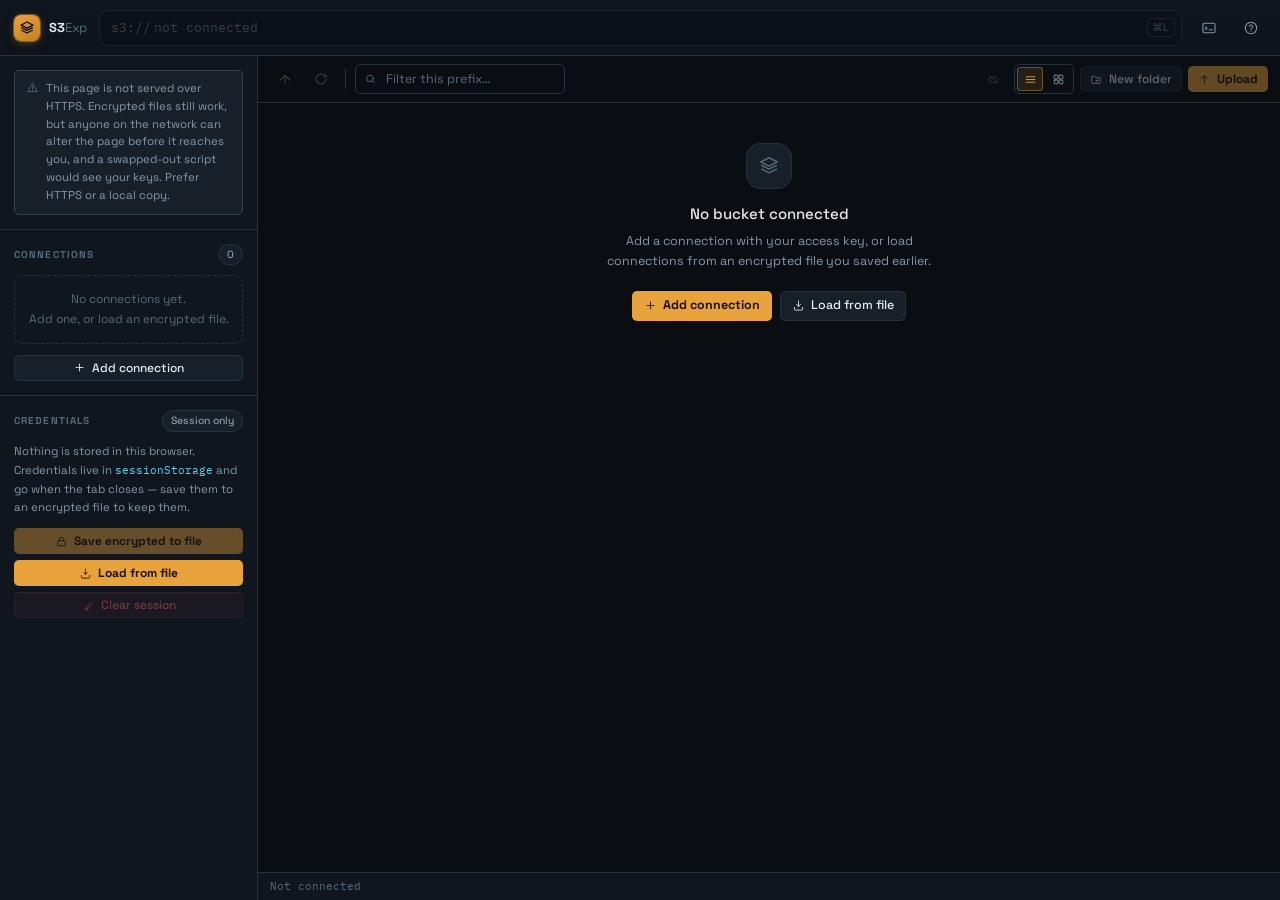
==== commit 39c41b35: "addressing huge object counts fix" ====
--- a/index.html
+++ b/index.html
@@ -94,9 +94,9 @@
     <aside class="side" id="side">
 
       <div class="sect hidden" id="tls-warn">
-        <div class="warn">
+        <div class="warn" id="tls-warn-b">
           <svg class="ic ic-sm"><use href="#i-alert"/></svg>
-          <div>Serve this page over HTTPS or from localhost. Browsers withhold <code style="font-family:var(--mo)">crypto.subtle</code> on insecure origins, so encrypted files are unavailable.</div>
+          <div id="tls-warn-t"></div>
         </div>
       </div>
 
@@ -232,6 +232,10 @@
         </div>
 
         <div class="hidden" id="st-list" role="listbox" aria-multiselectable="true" aria-label="Objects"></div>
+
+        <!-- Paging footer: S3 answers a listing in pages of at most 1,000, so
+             anything larger needs the continuation token followed. -->
+        <div class="more hidden" id="st-more" aria-live="polite"></div>
       </div>
 
       <!-- Floating selection actions -->
@@ -248,7 +252,7 @@
         <div class="bar-gap"></div>
         <span class="hidden" id="st-hidden" style="color:var(--ink3)"></span>
         <span class="warn-i hidden" id="st-trunc">
-          <svg class="ic ic-sm"><use href="#i-alert"/></svg> First 1,000 objects only
+          <svg class="ic ic-sm"><use href="#i-alert"/></svg> <span id="st-trunc-t">Partial listing</span>
         </span>
         <span id="st-endpoint"></span>
       </div>
@@ -586,6 +590,23 @@
 let hiddenPlaceholderCount = 0;
 let pendingDelKeys = [], shareKey = '';
 let truncated = false;
+/* S3 returns a listing in pages of at most 1,000 entries. Holding the
+   continuation token is what makes the rest of a large prefix reachable. */
+let nextToken = null, moreBusy = false;
+/* There is no virtual scroller here: every row is real DOM. 25,000 rows means
+   a 22 MB HTML string and a list nearly a kilometre tall, and the layout pass
+   alone runs into tens of seconds — so a sort or a keystroke in the filter
+   freezes the tab. Loading stays unbounded; only the number of rows put on
+   screen at once is capped, and the filter and sort still consider everything
+   loaded, which is what makes the cap tolerable. */
+const RENDER_CAP = 2000;
+/* Which window of the sorted result is on screen. The cap bounds the DOM; this
+   is what stops the cap from also hiding rows for good. */
+let viewPage = 0, pageCount = 1, viewStart = 0;
+/* Built once. String.localeCompare has to construct a collator on every call,
+   which is thousands of them in a single sort of a large prefix. */
+const NAME_COLL = new Intl.Collator(undefined, { numeric: true });
+let matchTotal = 0;
 
 let connections = [];
 let activeConnId = null;
@@ -601,10 +622,7 @@
    BOOT
    ═══════════════════════════════════════════════════════════════════ */
 document.addEventListener('DOMContentLoaded', () => {
-  const h = location.hostname;
-  if (location.protocol !== 'https:' && h !== 'localhost' && h !== '127.0.0.1') {
-    el('tls-warn').classList.remove('hidden');
-  }
+  showOriginNotice();
 
   restoreSession();
   renderStorageUI();
@@ -693,6 +711,9 @@
     }
     case 'Delete': if (selKeys.size) deleteSelected(); break;
     case 'r': case 'R': refresh(); break;
+    case 'm': case 'M': loadMore(); break;
+    case '[': viewPageBy(-1); break;
+    case ']': viewPageBy(1); break;
     case 'g': case 'G': setView(viewMode === 'list' ? 'grid' : 'list'); break;
     case 'h': case 'H': togglePlaceholders(); break;
   }
@@ -941,6 +962,7 @@
   activeConnId = null;
   rawFolders = []; rawFiles = []; items = [];
   selKeys.clear(); cursor = -1; truncated = false;
+  nextToken = null; moreBusy = false; matchTotal = 0; viewPage = 0;
   updateChrome();
   buildAddr();
   showState('st-none');
@@ -966,6 +988,7 @@
     el('st-endpoint').textContent = '';
     el('st-trunc').classList.add('hidden');
     el('st-hidden').classList.add('hidden');
+    el('st-more').classList.add('hidden');
     return;
   }
   const visibleFiles = hidePlaceholders ? rawFiles.filter(f => !isPlaceholder(f)) : rawFiles;
@@ -977,6 +1000,19 @@
   if (conn && conn.ep) { try { right = new URL(conn.ep).hostname; } catch { /* fall back to region */ } }
   el('st-endpoint').textContent = right;
   el('st-trunc').classList.toggle('hidden', !truncated);
+  if (truncated) {
+    // The button at the foot of the list is a thousand rows away. This notice
+    // is the one part of a partial listing that is always on screen, so it has
+    // to be the thing you can act on.
+    const loaded = (rawFolders.length + rawFiles.length).toLocaleString();
+    el('st-trunc-t').innerHTML = moreBusy
+      ? `Partial listing — ${loaded} loaded · loading…`
+      : `Partial listing — ${loaded} loaded · `
+        + `<a href="#" class="lnk" onclick="loadMore();return false;">load next 1,000</a>`;
+  } else {
+    el('st-trunc-t').innerHTML = '';   // no stale text left inside the hidden notice
+  }
+  renderMore();
   const sh = el('st-hidden');
   if (hiddenPlaceholderCount) {
     sh.innerHTML = `${hiddenPlaceholderCount} placeholder${hiddenPlaceholderCount === 1 ? '' : 's'} hidden · `
@@ -993,28 +1029,39 @@
 /* ═══════════════════════════════════════════════════════════════════
    LIST
    ═══════════════════════════════════════════════════════════════════ */
+/* One page of a listing, folded into the current arrays. Called for the first
+   page and every page after it, so the two cannot drift apart. */
+function absorbPage(data) {
+  rawFolders.push(...(data.CommonPrefixes || []).map(cp => ({
+    type: 'folder', key: cp.Prefix,
+    name: cp.Prefix.slice(prefix.length).replace(/\/$/, ''),
+    size: null, date: null,
+  })));
+
+  rawFiles.push(...(data.Contents || [])
+    .filter(o => o.Key !== prefix)
+    .map(o => ({ type: 'file', key: o.Key, name: o.Key.slice(prefix.length), size: o.Size, date: o.LastModified })));
+
+  // A truncated page always carries the token for the next one. Treat a
+  // missing token as the end rather than looping on the same page forever.
+  nextToken = data.IsTruncated ? (data.NextContinuationToken || null) : null;
+  truncated = !!nextToken;
+}
+
 async function load() {
   if (!S3) return;
   showState('st-load');
   selKeys.clear();
   updateSelUI();
+  rawFolders = []; rawFiles = [];
+  nextToken = null; moreBusy = false; viewPage = 0;
 
   try {
     const data = await s3api('listObjectsV2', {
       Bucket: bucket, Prefix: prefix, Delimiter: '/', MaxKeys: 1000,
     });
 
-    rawFolders = (data.CommonPrefixes || []).map(cp => ({
-      type: 'folder', key: cp.Prefix,
-      name: cp.Prefix.slice(prefix.length).replace(/\/$/, ''),
-      size: null, date: null,
-    }));
-
-    rawFiles = (data.Contents || [])
-      .filter(o => o.Key !== prefix)
-      .map(o => ({ type: 'file', key: o.Key, name: o.Key.slice(prefix.length), size: o.Size, date: o.LastModified }));
-
-    truncated = !!data.IsTruncated;
+    absorbPage(data);
     render();
     buildAddr();
     updateChrome();
@@ -1036,6 +1083,119 @@
   }
 }
 
+/* Fetching the next page appends rather than replaces, so the sort and the
+   filter widen to cover everything loaded so far. The scroll position is held
+   because render() rewrites the list wholesale and would otherwise throw the
+   reader back to the top of a listing they were already deep into. */
+/* What matters is whether the crypto is actually there, not what the URL looks
+   like. Chrome treats a file:// page as a secure context, so opening the two
+   files straight off disk gives you working encrypted files — the old check
+   guessed from the protocol and told you the opposite. Three cases:
+   working and served securely (say nothing), working from a local file (worth
+   a word, but nothing is broken), and genuinely unavailable. */
+function showOriginNotice() {
+  const box = el('tls-warn'), banner = el('tls-warn-b'), txt = el('tls-warn-t');
+  const h = location.hostname;
+  const httpsOrLocal = location.protocol === 'https:' || h === 'localhost' || h === '127.0.0.1';
+
+  if (!cryptoOK()) {
+    banner.classList.remove('soft');
+    txt.innerHTML = `<code style="font-family:var(--mo)">crypto.subtle</code> is missing on this origin, `
+      + `so the encrypted-file features are switched off. Serve this page over HTTPS, from `
+      + `<code style="font-family:var(--mo)">localhost</code>, or open the file directly from disk. `
+      + `Everything else works.`;
+    box.classList.remove('hidden');
+    return;
+  }
+
+  if (httpsOrLocal) { box.classList.add('hidden'); return; }
+
+  banner.classList.add('soft');
+  txt.innerHTML = location.protocol === 'file:'
+    ? `Running from a local file. Encrypted save and load work here, and nothing leaves the page — `
+      + `but a page opened off disk cannot be verified, so only run a copy you trust.`
+    : `This page is not served over HTTPS. Encrypted files still work, but anyone on the network `
+      + `can alter the page before it reaches you, and a swapped-out script would see your keys. `
+      + `Prefer HTTPS or a local copy.`;
+  box.classList.remove('hidden');
+}
+
+async function loadMore() {
+  if (!S3 || !nextToken || moreBusy) return;
+  moreBusy = true;
+  updateStatus();          // repaints the footer and the status-bar notice
+
+  const sc = el('scroll');
+  const keepTop = sc.scrollTop;
+
+  try {
+    const data = await s3api('listObjectsV2', {
+      Bucket: bucket, Prefix: prefix, Delimiter: '/', MaxKeys: 1000,
+      ContinuationToken: nextToken,
+    });
+    absorbPage(data);
+    moreBusy = false;
+    render();
+    sc.scrollTop = keepTop;
+  } catch (err) {
+    // A failed page leaves the token intact, so the button stays usable and
+    // nothing already listed is lost.
+    moreBusy = false;
+    updateStatus();
+    toast(err.message || 'Could not load the next page', 'err');
+  }
+}
+
+function renderMore() {
+  const box = el('st-more');
+  // The footer belongs under a listing, and also under "nothing matched" —
+  // a filter that found nothing here may well match on a later page.
+  const relevant = !el('st-list').classList.contains('hidden')
+                || !el('st-nomatch').classList.contains('hidden');
+  const paged = pageCount > 1;
+  if ((!nextToken && !paged) || !relevant) {
+    box.classList.add('hidden'); box.innerHTML = ''; return;
+  }
+
+  const loaded = rawFolders.length + rawFiles.length;
+  box.classList.remove('hidden');
+
+  // Two different things can be paged and they must not be confused. Moving
+  // through rows already in hand is instant; fetching another 1,000 from the
+  // bucket is a request. So they are separate controls, worded differently.
+  let html = '';
+  if (paged) {
+    const from = (viewStart + 1).toLocaleString();
+    const to = (viewStart + items.length).toLocaleString();
+    html += `
+      <button class="btn btn-s btn-sm" onclick="viewPageBy(-1)"${viewPage === 0 ? ' disabled' : ''}
+              aria-label="Previous rows">←</button>
+      <span class="more-n">Rows <b>${from}–${to}</b> of ${matchTotal.toLocaleString()}${filterQ ? ' matching' : ''}
+        · page ${viewPage + 1} of ${pageCount.toLocaleString()}</span>
+      <button class="btn btn-s btn-sm" onclick="viewPageBy(1)"${viewPage >= pageCount - 1 ? ' disabled' : ''}
+              aria-label="Next rows">→</button>`;
+  }
+  if (nextToken) {
+    html += `
+      <button class="btn btn-s btn-sm" onclick="loadMore()"${moreBusy ? ' disabled' : ''}>
+        <svg class="ic ic-sm"><use href="#i-down"/></svg> ${moreBusy ? 'Loading…' : 'Fetch next 1,000 from the bucket'}
+      </button>`;
+    if (!paged) html += `<span class="more-n">${loaded.toLocaleString()} loaded${filterQ ? ' — the filter only searches these' : ''}</span>`;
+  }
+  box.innerHTML = html;
+}
+
+/* Stepping the window is pure rendering — no request, so it can go straight to
+   the top of the new page the way turning a page should. */
+function viewPageBy(d) {
+  const want = viewPage + d;
+  if (want < 0 || want > pageCount - 1) return;
+  viewPage = want;
+  cursor = -1;
+  render();
+  el('scroll').scrollTop = 0;
+}
+
 async function refresh() {
   if (!S3) return;
   const b = el('b-refresh');
@@ -1083,17 +1243,27 @@
 
   ft.sort((a, b) => {
     let d = 0;
-    if (sortKey === 'name') d = a.name.localeCompare(b.name, undefined, { numeric: true });
+    if (sortKey === 'name') d = NAME_COLL.compare(a.name, b.name);
     else if (sortKey === 'size') d = (a.size || 0) - (b.size || 0);
-    else if (sortKey === 'date') d = +new Date(a.date) - +new Date(b.date);
+    // The dates are already Date objects from the SDK; wrapping each one in a
+    // fresh Date inside the comparator allocated tens of thousands of them.
+    else if (sortKey === 'date') d = (a.date ? +a.date : 0) - (b.date ? +b.date : 0);
     return sortDir === 'asc' ? d : -d;
   });
   // Prefixes carry no size or date, so only a name sort can meaningfully
   // reverse them. Sorting by size must not shuffle the folders.
   const dirMul = sortKey === 'name' && sortDir === 'desc' ? -1 : 1;
-  ff.sort((a, b) => a.name.localeCompare(b.name, undefined, { numeric: true }) * dirMul);
-
-  items = [...ff, ...ft];
+  ff.sort((a, b) => NAME_COLL.compare(a.name, b.name) * dirMul);
+
+  // Slice a window out of the sorted result, never out of the fetch order: the
+  // rows on screen have to be a real position in the order that was asked for.
+  const all = [...ff, ...ft];
+  matchTotal = all.length;
+  pageCount = Math.max(1, Math.ceil(matchTotal / RENDER_CAP));
+  if (viewPage > pageCount - 1) viewPage = pageCount - 1;
+  if (viewPage < 0) viewPage = 0;
+  viewStart = viewPage * RENDER_CAP;
+  items = all.slice(viewStart, viewStart + RENDER_CAP);
 
   if (!items.length) {
     const totalRaw = rawFolders.length + rawFiles.length;
@@ -1285,6 +1455,7 @@
   if (sortKey === k) sortDir = sortDir === 'asc' ? 'desc' : 'asc';
   else { sortKey = k; sortDir = 'asc'; }
   syncSort();
+  viewPage = 0;        // a new order makes the old page number meaningless
   render();
 }
 function syncSort() {
@@ -1299,6 +1470,7 @@
   filterQ = el('seek').value.trim();
   el('seek-x').classList.toggle('hidden', !filterQ);
   cursor = -1;
+  viewPage = 0;
   render();
 }
 function clearSeek() {
@@ -1318,6 +1490,9 @@
   ['st-none', 'st-load', 'st-empty', 'st-nomatch', 'st-err', 'st-list']
     .forEach(s => el(s).classList.toggle('hidden', s !== id));
   el('cols').classList.toggle('hidden', id !== 'st-list' || viewMode !== 'list');
+  // The paging footer only makes sense under a listing or a no-match notice;
+  // renderMore decides, but a loading or error state must clear it at once.
+  if (id !== 'st-list' && id !== 'st-nomatch') el('st-more').classList.add('hidden');
   if (id === 'st-load') {
     el('st-load').innerHTML = Array.from({ length: 9 }, (_, i) => `
       <div class="skel-row">
@@ -1363,6 +1538,9 @@
     A('Upload files', 'i-up', triggerUpload);
     A('New folder', 'i-dir-plus', showMkdir);
     A('Refresh', 'i-refresh', refresh, 'R');
+    if (nextToken) A('Fetch next 1,000 objects from the bucket', 'i-down', loadMore, 'M');
+    if (pageCount > 1 && viewPage < pageCount - 1) A('Next page of rows', 'i-level-up', () => viewPageBy(1), ']');
+    if (viewPage > 0) A('Previous page of rows', 'i-level-up', () => viewPageBy(-1), '[');
     if (prefix) A('Up one prefix', 'i-level-up', goUp, '⌫');
     A(viewMode === 'list' ? 'Switch to grid view' : 'Switch to list view', viewMode === 'list' ? 'i-grid' : 'i-list', () => setView(viewMode === 'list' ? 'grid' : 'list'), 'G');
     A(hidePlaceholders ? 'Show placeholder files' : 'Hide placeholder files', hidePlaceholders ? 'i-eye' : 'i-eye-off', togglePlaceholders, 'H');
@@ -2078,6 +2256,7 @@
     if (hadActive && hadActive !== activeConnId) {
       S3 = null; bucket = ''; prefix = '';
       rawFolders = []; rawFiles = []; items = []; selKeys.clear();
+      nextToken = null; moreBusy = false; truncated = false; viewPage = 0;
       updateChrome(); buildAddr(); showState('st-none');
     }
     return { total: connections.length, added: connections.length, skipped: 0 };
@@ -2102,7 +2281,7 @@
 
   if (!cryptoOK()) {
     chip.textContent = 'Session only';
-    note.innerHTML = `<code>crypto.subtle</code> is unavailable on this origin, so encrypted files are off. `
+    note.innerHTML = `<code>crypto.subtle</code> is missing on this origin, so encrypted files are off. `
       + `Credentials stay in <code>sessionStorage</code> for this tab.`;
     acts.innerHTML = `<button class="btn btn-d btn-sm btn-blk" onclick="clearSession()">
       <svg class="ic ic-sm"><use href="#i-broom"/></svg> Clear session</button>`;
--- a/styles.css
+++ b/styles.css
@@ -258,6 +258,13 @@
 
 /* ── Object list ─────────────────────────────────────────────────── */
 .scroll{flex:1;overflow-y:auto;overflow-x:hidden;min-height:0}
+
+/* Paging footer under the listing */
+.more{
+  display:flex;align-items:center;justify-content:center;gap:11px;
+  flex-wrap:wrap;padding:15px 14px 20px;border-top:1px solid var(--line);
+}
+.more-n{font-size:11.5px;color:var(--ink3)}
 /* Shift-click is a range-select gesture here, so the browser must not turn
    it into a text selection. Keys stay copyable from the share dialog. */
 .list,.tiles,.cols,.status,.selbar{user-select:none}
@@ -364,7 +371,8 @@
   background:var(--s1);font-family:var(--mo);font-size:11px;color:var(--ink3);
 }
 .status b{color:var(--ink2);font-weight:500}
-.warn-i{color:var(--amber);display:inline-flex;align-items:center;gap:5px}
+.status > *{white-space:nowrap}
+.warn-i{color:var(--amber);display:inline-flex;align-items:center;gap:5px;flex:none}
 .selbar{
   position:absolute;left:50%;bottom:42px;transform:translate(-50%,14px);
   display:flex;align-items:center;gap:8px;padding:7px 8px 7px 14px;
@@ -438,6 +446,13 @@
   border-radius:var(--r);color:var(--amber);font-size:11.5px;line-height:1.55;
 }
 .warn .ic{margin-top:1px}
+/* An advisory rather than a blocker: nothing is broken, it is just worth
+   knowing. Amber would overstate it. */
+.warn.soft{
+  background:var(--s2);border-color:var(--line2);color:var(--ink2);
+}
+.warn.soft .ic{color:var(--ink3)}
+.warn.soft code{color:var(--ink)}
 
 /* Passphrase */
 .pw{position:relative}
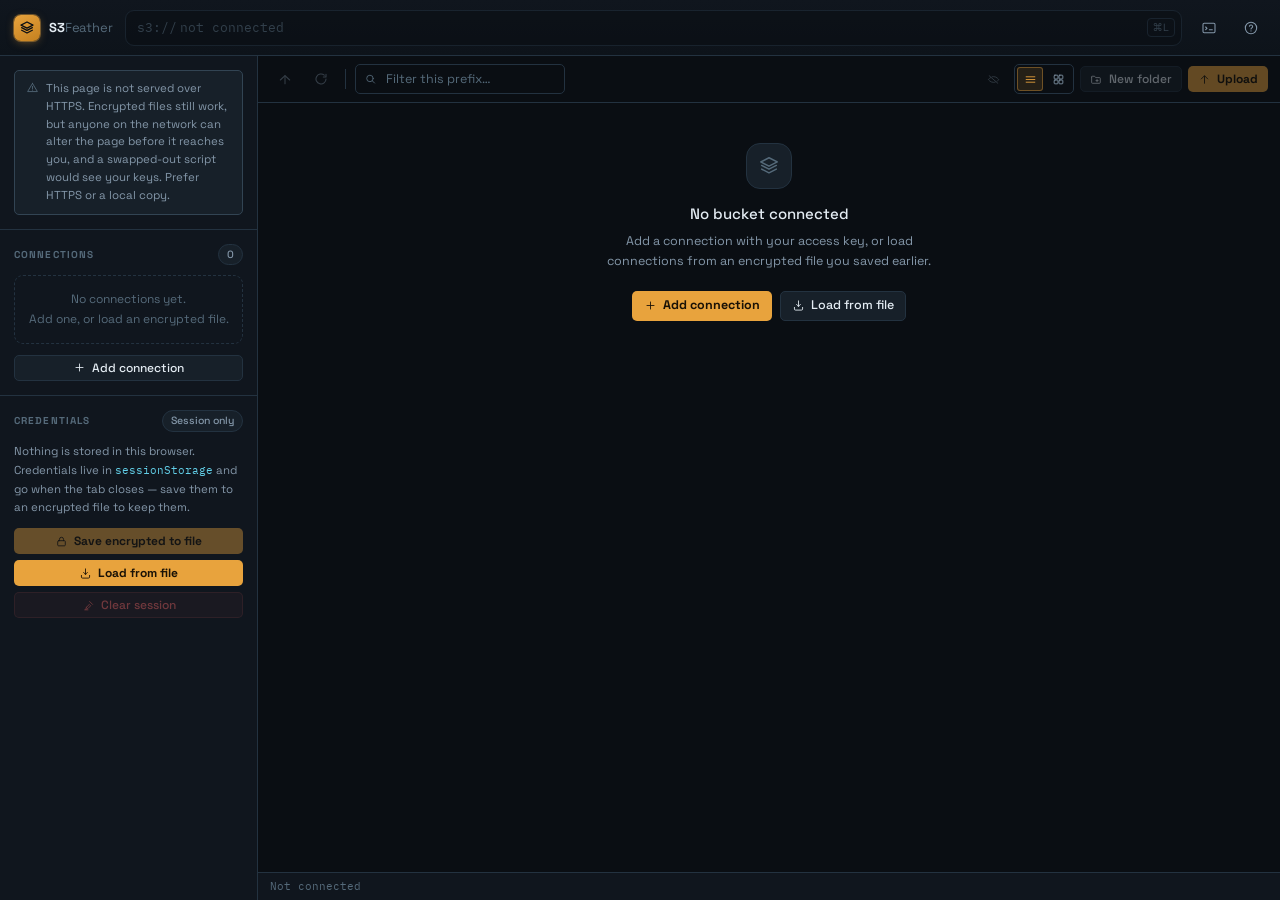
==== commit dfc7dae7: "renamed" ====
--- a/index.html
+++ b/index.html
@@ -3,7 +3,7 @@
 <head>
 <meta charset="UTF-8">
 <meta name="viewport" content="width=device-width, initial-scale=1.0">
-<title>S3Exp</title>
+<title>S3Feather</title>
 <script src="https://sdk.amazonaws.com/js/aws-sdk-2.1485.0.min.js"></script>
 <link rel="preconnect" href="https://fonts.googleapis.com">
 <link rel="preconnect" href="https://fonts.gstatic.com" crossorigin>
@@ -63,7 +63,7 @@
             aria-controls="side" aria-expanded="false"><svg class="ic"><use href="#i-menu"/></svg></button>
     <div class="brand">
       <div class="brand-m"><svg class="ic"><use href="#i-store"/></svg></div>
-      <div class="brand-t">S3<span>Exp</span></div>
+      <div class="brand-t">S3<span>Feather</span></div>
     </div>
 
     <!-- The signature element: breadcrumbs when idle, a raw editable key
@@ -413,6 +413,28 @@
 </div>
 
 <!-- Upload progress -->
+<!-- Deleting thousands of keys is two slow phases — walking the prefixes, then
+     the batched deletes. Both need to be visible, and the walk needs a way out. -->
+<div class="back" id="m-delp">
+  <div class="modal" style="max-width:420px" role="dialog" aria-modal="true" aria-labelledby="m-delp-t" tabindex="-1">
+    <div class="m-h">
+      <div class="m-t" id="m-delp-t">Deleting</div>
+    </div>
+    <div class="m-b">
+      <div class="up-h">
+        <span class="up-n" id="delp-stage">Preparing…</span>
+        <span class="up-p" id="delp-count"></span>
+      </div>
+      <div class="trk" id="delp-trk"><i id="delp-bar" style="width:0"></i></div>
+      <p class="hint" id="delp-note" style="margin-top:12px"></p>
+    </div>
+    <div class="m-f">
+      <button class="btn btn-s" id="delp-stop" onclick="cancelDelete()">Stop</button>
+      <button class="btn btn-p" id="delp-done" disabled onclick="hideModal('m-delp');refresh()">Done</button>
+    </div>
+  </div>
+</div>
+
 <div class="back" id="m-upload">
   <div class="modal" role="dialog" aria-modal="true" aria-labelledby="m-upload-t" tabindex="-1">
     <div class="m-h">
@@ -666,6 +688,10 @@
       // Hiding a running upload would leave the transfers going unseen, so
       // Escape cancels them instead; a second press closes the dialog.
       if (open.id === 'm-upload' && upBusy) { cancelUpload(); return; }
+      // Same reasoning for a delete: hiding the dialog would leave batches
+      // running with nothing on screen to say so.
+      if (open.id === 'm-delp' && delBusy) { cancelDelete(); return; }
+      if (open.id === 'm-delp' && !delBusy) { hideModal('m-delp'); refresh(); return; }
       hideModal(open.id);
       return;
     }
@@ -1842,7 +1868,7 @@
 /* ═══════════════════════════════════════════════════════════════════
    DELETE
    ═══════════════════════════════════════════════════════════════════ */
-async function listAllUnderPrefix(pfx) {
+async function listAllUnderPrefix(pfx, opts = {}) {
   const keys = [];
   let token;
   do {
@@ -1850,6 +1876,10 @@
       Bucket: bucket, Prefix: pfx, MaxKeys: 1000, ContinuationToken: token,
     });
     for (const o of (data.Contents || [])) keys.push(o.Key);
+    // Reported per page, not per key: a prefix with 40,000 objects is 40 calls,
+    // and without this the dialog would sit on "Preparing…" for all of them.
+    if (opts.onCount) await opts.onCount(keys.length);
+    if (opts.stop && opts.stop()) break;
     token = data.IsTruncated ? data.NextContinuationToken : undefined;
   } while (token);
   return keys;
@@ -1886,10 +1916,67 @@
 
 function deleteSelected() { if (selKeys.size) askDelete([...selKeys]); }
 
+/* ── Delete progress ──────────────────────────────────────────────── */
+let delBusy = false, delAbort = false;
+
+/* Two frames: one to apply the style change, one to be sure it was painted.
+   Without this the loop can issue its next request in the same frame the
+   progress was written, so a fast provider paints nothing until the last
+   batch and the whole operation looks like a single jump at the end. Costs
+   ~32ms against a network round trip — invisible. */
+function paintTick() {
+  return new Promise(r => requestAnimationFrame(() => requestAnimationFrame(r)));
+}
+
+function delpSet({ stage, count, pct, note, ind }) {
+  if (stage !== undefined) el('delp-stage').textContent = stage;
+  if (count !== undefined) el('delp-count').textContent = count;
+  if (note !== undefined) el('delp-note').textContent = note;
+  if (ind !== undefined) el('delp-trk').classList.toggle('ind', ind);
+  if (pct !== undefined) el('delp-bar').style.width = pct + '%';
+}
+
+// pct matters on a stop: the bar should sit where the work actually reached,
+// not snap to full as though it had finished.
+function delpFinish(cls, stage, note, pct = 100) {
+  el('delp-trk').classList.remove('ind');
+  el('delp-bar').className = cls;                 // '' | 'ok' | 'no' | 'off'
+  el('delp-bar').style.width = pct + '%';
+  el('delp-stage').textContent = stage;
+  el('delp-note').textContent = note;
+  el('delp-stop').disabled = true;
+  el('delp-done').disabled = false;
+  delBusy = false;
+}
+
+// Between batches, so a stop lands on a batch boundary rather than tearing one
+// in half. Whatever is already gone is gone — the dialog says so.
+function cancelDelete() {
+  if (!delBusy) return;
+  delAbort = true;
+  delpSet({ note: 'Stopping after the current batch…' });
+  el('delp-stop').disabled = true;
+}
+
 async function confirmDelete() {
   hideModal('m-del');
   const requested = pendingDelKeys;
   pendingDelKeys = [];
+  if (!requested.length) return;
+
+  // One plain object is a single call — a dialog for it would be noise.
+  const single = requested.length === 1 && !requested[0].endsWith('/');
+  if (!single) {
+    delBusy = true; delAbort = false;
+    el('delp-bar').className = '';
+    el('delp-stop').disabled = false;
+    el('delp-done').disabled = true;
+    el('m-delp-t').textContent = 'Deleting';
+    delpSet({ stage: 'Preparing…', count: '', pct: 0, note: '', ind: false });
+    showModal('m-delp');
+    await paintTick();          // the dialog must be on screen before work starts
+  }
+
   try {
     // Folders (keys ending in '/') delete recursively: expand each into every
     // key stored under that prefix, so removing a folder removes its contents
@@ -1897,29 +1984,90 @@
     const dirKeys = requested.filter(k => k.endsWith('/'));
     const fileKeys = requested.filter(k => !k.endsWith('/'));
     let allKeys = [...fileKeys];
+
     if (dirKeys.length) {
-      toast(`Finding objects in ${dirKeys.length} folder${dirKeys.length === 1 ? '' : 's'}…`, 'ok');
+      // No total is knowable yet, so this phase counts up instead of filling up.
+      delpSet({
+        stage: `Finding objects in ${dirKeys.length} folder${dirKeys.length === 1 ? '' : 's'}…`,
+        ind: true, note: 'Nothing has been deleted yet.',
+      });
+      let base = allKeys.length;
       for (const d of dirKeys) {
-        const under = await listAllUnderPrefix(d);
-        allKeys.push(...(under.length ? under : [d])); // fall back to marker if truly empty
+        if (delAbort) break;
+        const under = await listAllUnderPrefix(d, {
+          stop: () => delAbort,
+          onCount: async n => {
+            delpSet({ count: (base + n).toLocaleString() + ' found' });
+            await paintTick();
+          },
+        });
+        allKeys.push(...(under.length ? under : [d]));   // fall back to marker if truly empty
+        base = allKeys.length;
       }
     }
     allKeys = [...new Set(allKeys)];
 
+    if (delAbort) {
+      // Grey, not red: stopping on purpose is not a failure.
+      delpFinish('off', 'Stopped', 'Nothing was deleted.', 0);
+      return;
+    }
+
+    const total = allKeys.length;
+    const batches = Math.ceil(total / 1000);
+    let done = 0;
+    // State the total before the first request rather than after it, so the
+    // dialog reads "0 of 8,910" while that first batch is in flight instead of
+    // showing nothing until it lands.
+    delpSet({
+      stage: 'Deleting…', ind: false, pct: 0,
+      count: `0 of ${total.toLocaleString()}`,
+      note: `Batch 1 of ${batches} · this cannot be undone.`,
+    });
+    await paintTick();
+
     // deleteObjects accepts at most 1000 keys per call — batch it.
-    for (let i = 0; i < allKeys.length; i += 1000) {
+    for (let i = 0; i < total; i += 1000) {
+      if (delAbort) break;
       const batch = allKeys.slice(i, i + 1000);
+      const nth = Math.floor(i / 1000) + 1;
+      delpSet({ note: `Batch ${nth} of ${batches} · this cannot be undone.` });
+      await paintTick();
+
       if (batch.length === 1) await s3api('deleteObject', { Bucket: bucket, Key: batch[0] });
       else await s3api('deleteObjects', {
         Bucket: bucket, Delete: { Objects: batch.map(k => ({ Key: k })), Quiet: true },
       });
+
+      done += batch.length;
+      delpSet({
+        count: `${done.toLocaleString()} of ${total.toLocaleString()}`,
+        pct: Math.round(done / total * 100),
+      });
+      await paintTick();
     }
 
     selKeys.clear();
-    toast(`Deleted ${allKeys.length} object${allKeys.length === 1 ? '' : 's'}`, 'ok');
-    await load();
+
+    if (single) {
+      toast('Deleted 1 object', 'ok');
+      await load();
+      return;
+    }
+
+    if (delAbort) {
+      delpFinish('off', 'Stopped',
+        `${done.toLocaleString()} of ${total.toLocaleString()} deleted. Those are gone; the rest are untouched.`,
+        total ? Math.round(done / total * 100) : 0);
+    } else {
+      delpFinish('ok', 'Deleted',
+        `${total.toLocaleString()} object${total === 1 ? '' : 's'} removed.`);
+    }
+
   } catch (err) {
-    toast('Delete failed: ' + (err.message || 'unknown error'), 'err');
+    const msg = err.message || 'unknown error';
+    if (single) { toast('Delete failed: ' + msg, 'err'); return; }
+    delpFinish('no', 'Failed', msg + ' — anything already deleted is gone.');
   }
 }
 
--- a/styles.css
+++ b/styles.css
@@ -502,6 +502,14 @@
 .trk i.no{background:var(--red)}
 /* Cancelled is not a failure, so it reads neutral rather than red. */
 .trk i.off{background:var(--ink3);opacity:.55}
+/* The enumeration phase has no total to fill, so the bar sweeps instead of
+   filling. Under reduced motion the sweep is stilled by the rule at the top of
+   this file, which leaves a static partial bar — honest either way. */
+.trk.ind i{width:32%!important;transition:none;animation:trk-sweep 1.15s ease-in-out infinite}
+@keyframes trk-sweep{
+  0%{margin-left:-32%}
+  100%{margin-left:100%}
+}
 
 /* Help */
 .doc{font-size:12.5px;color:var(--ink2);line-height:1.7}
